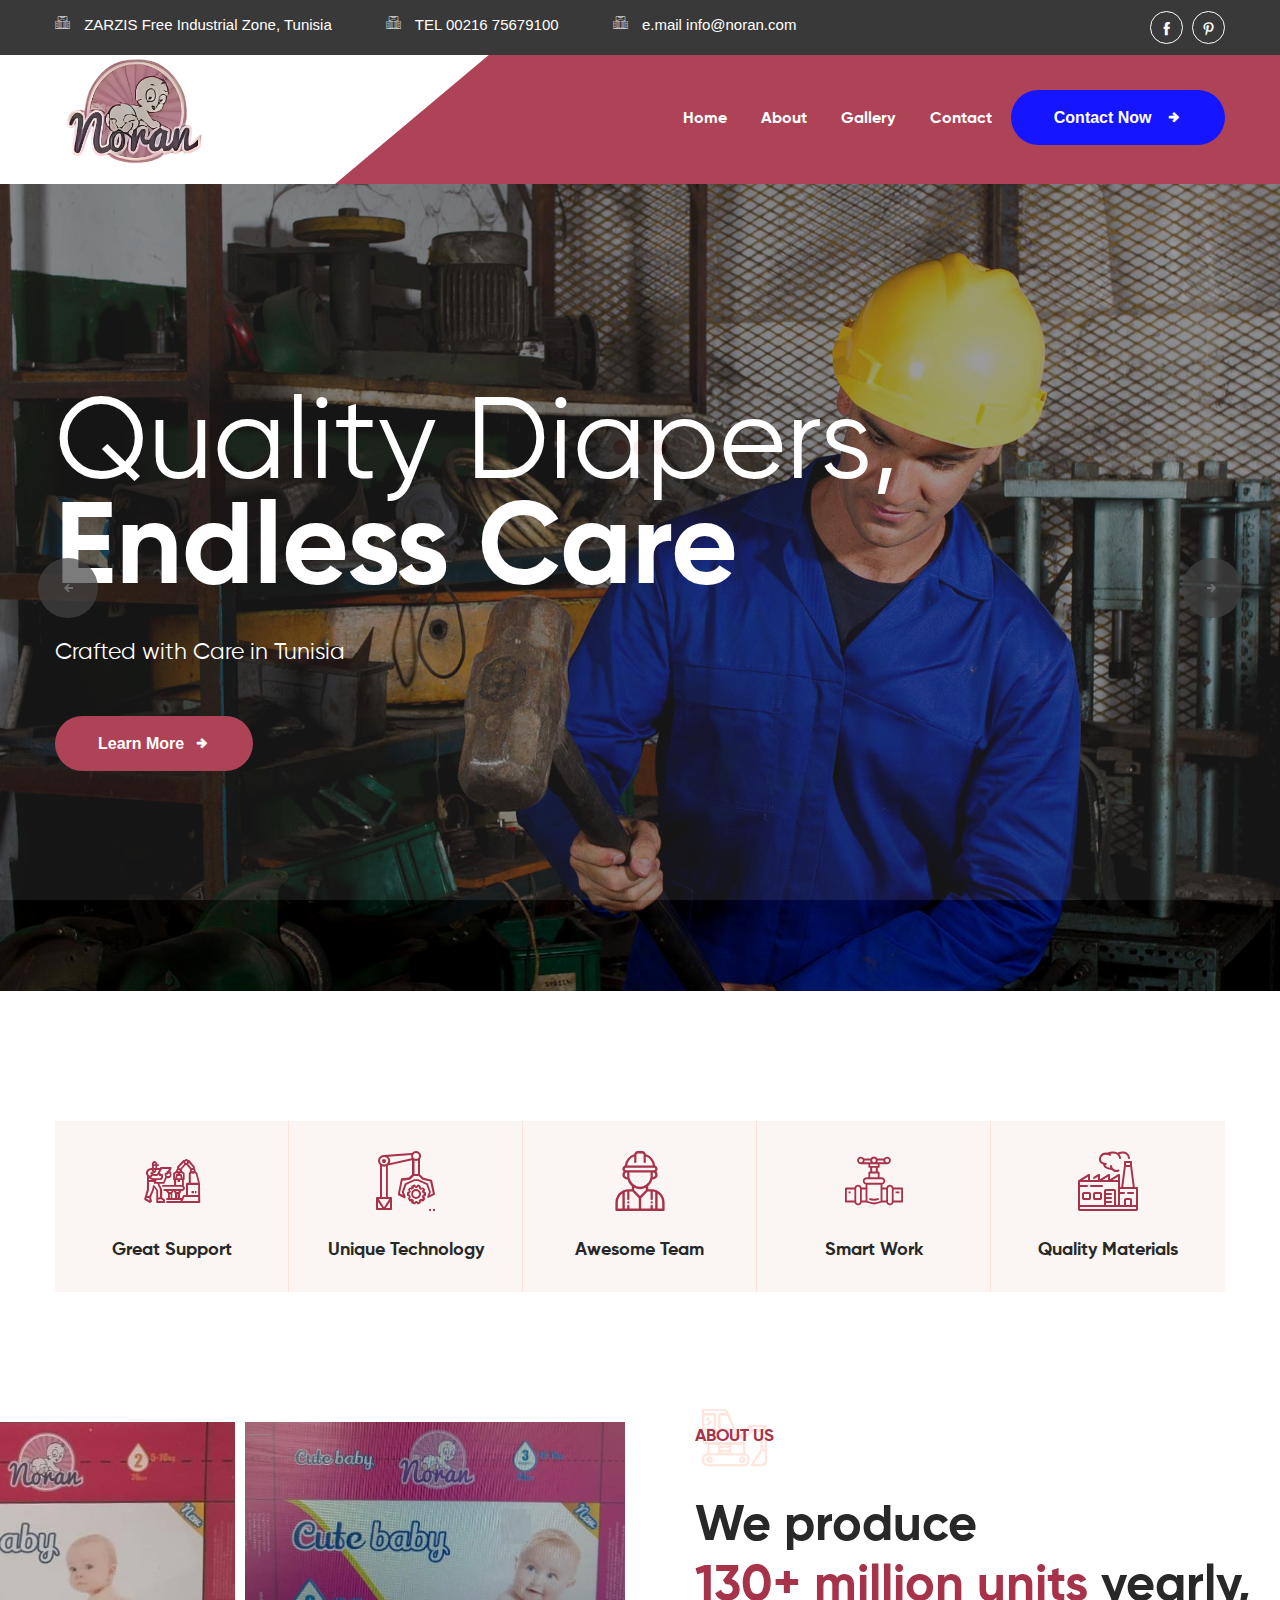
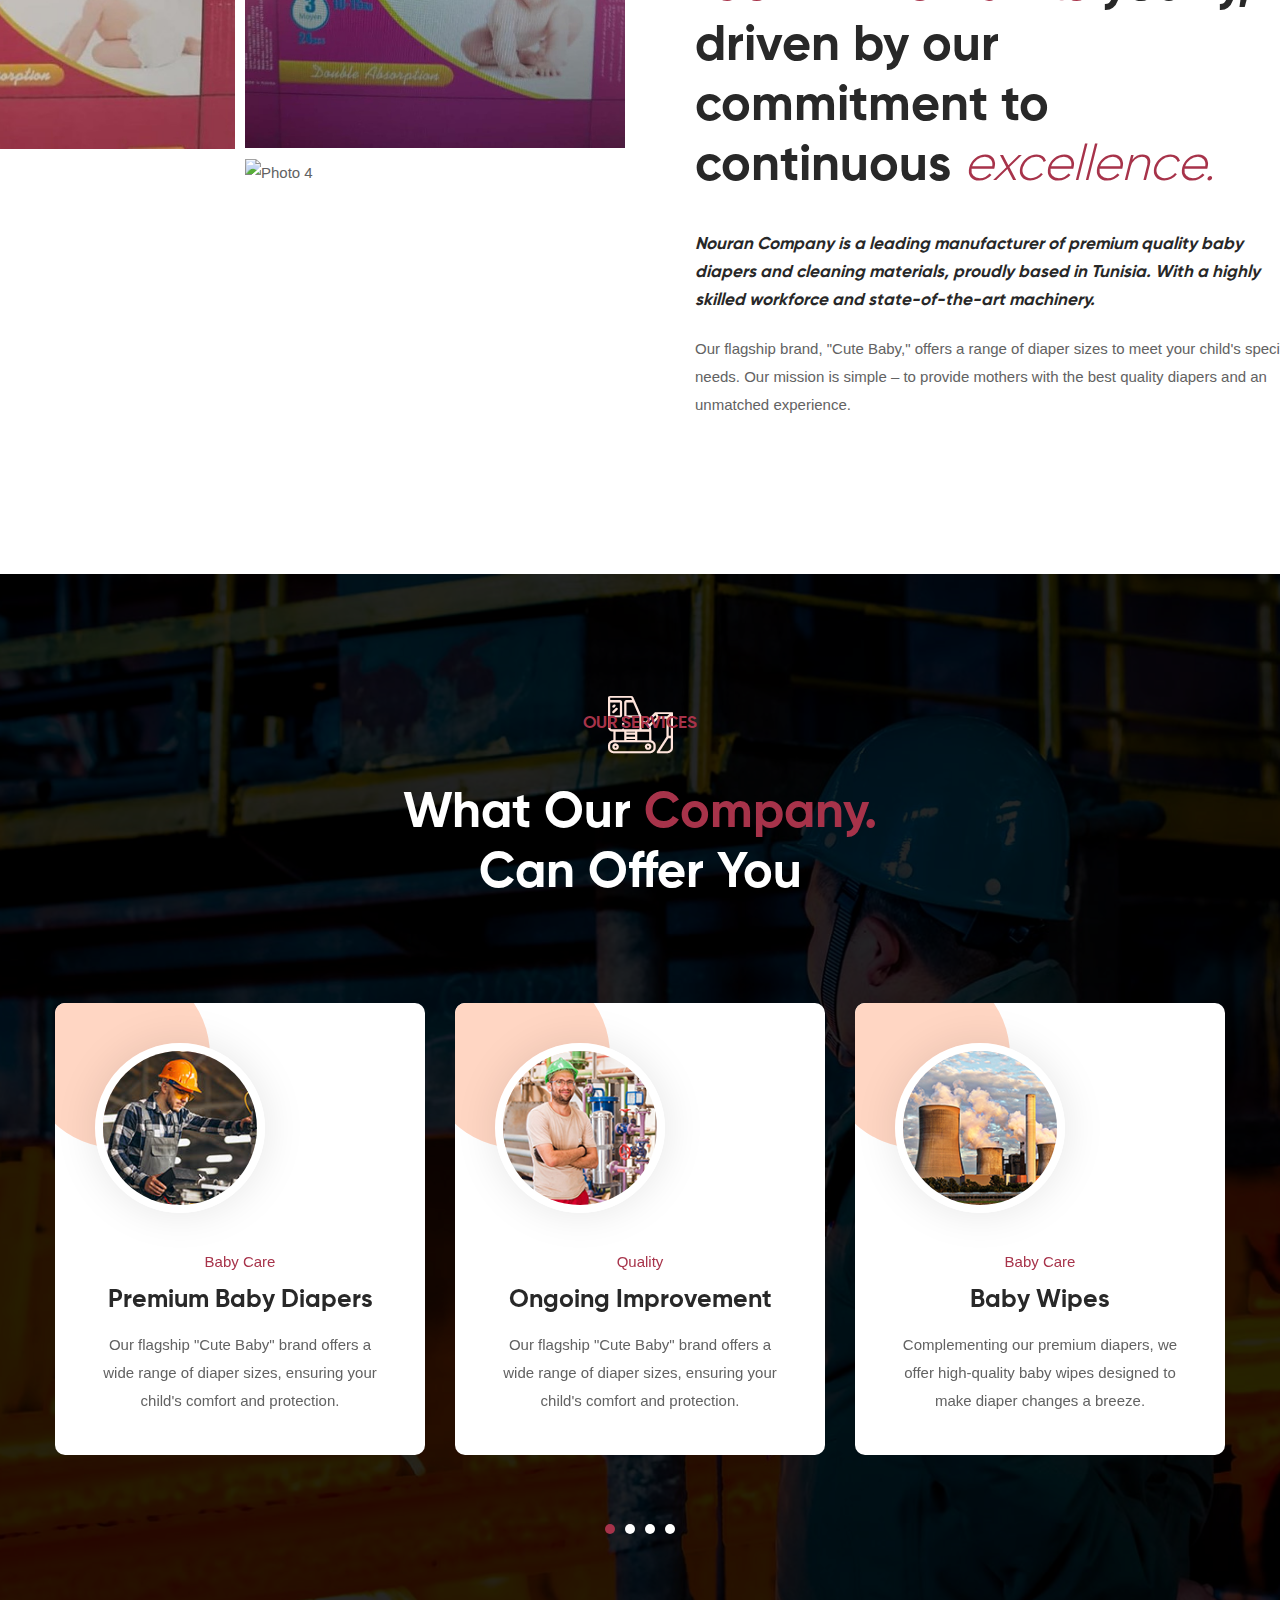
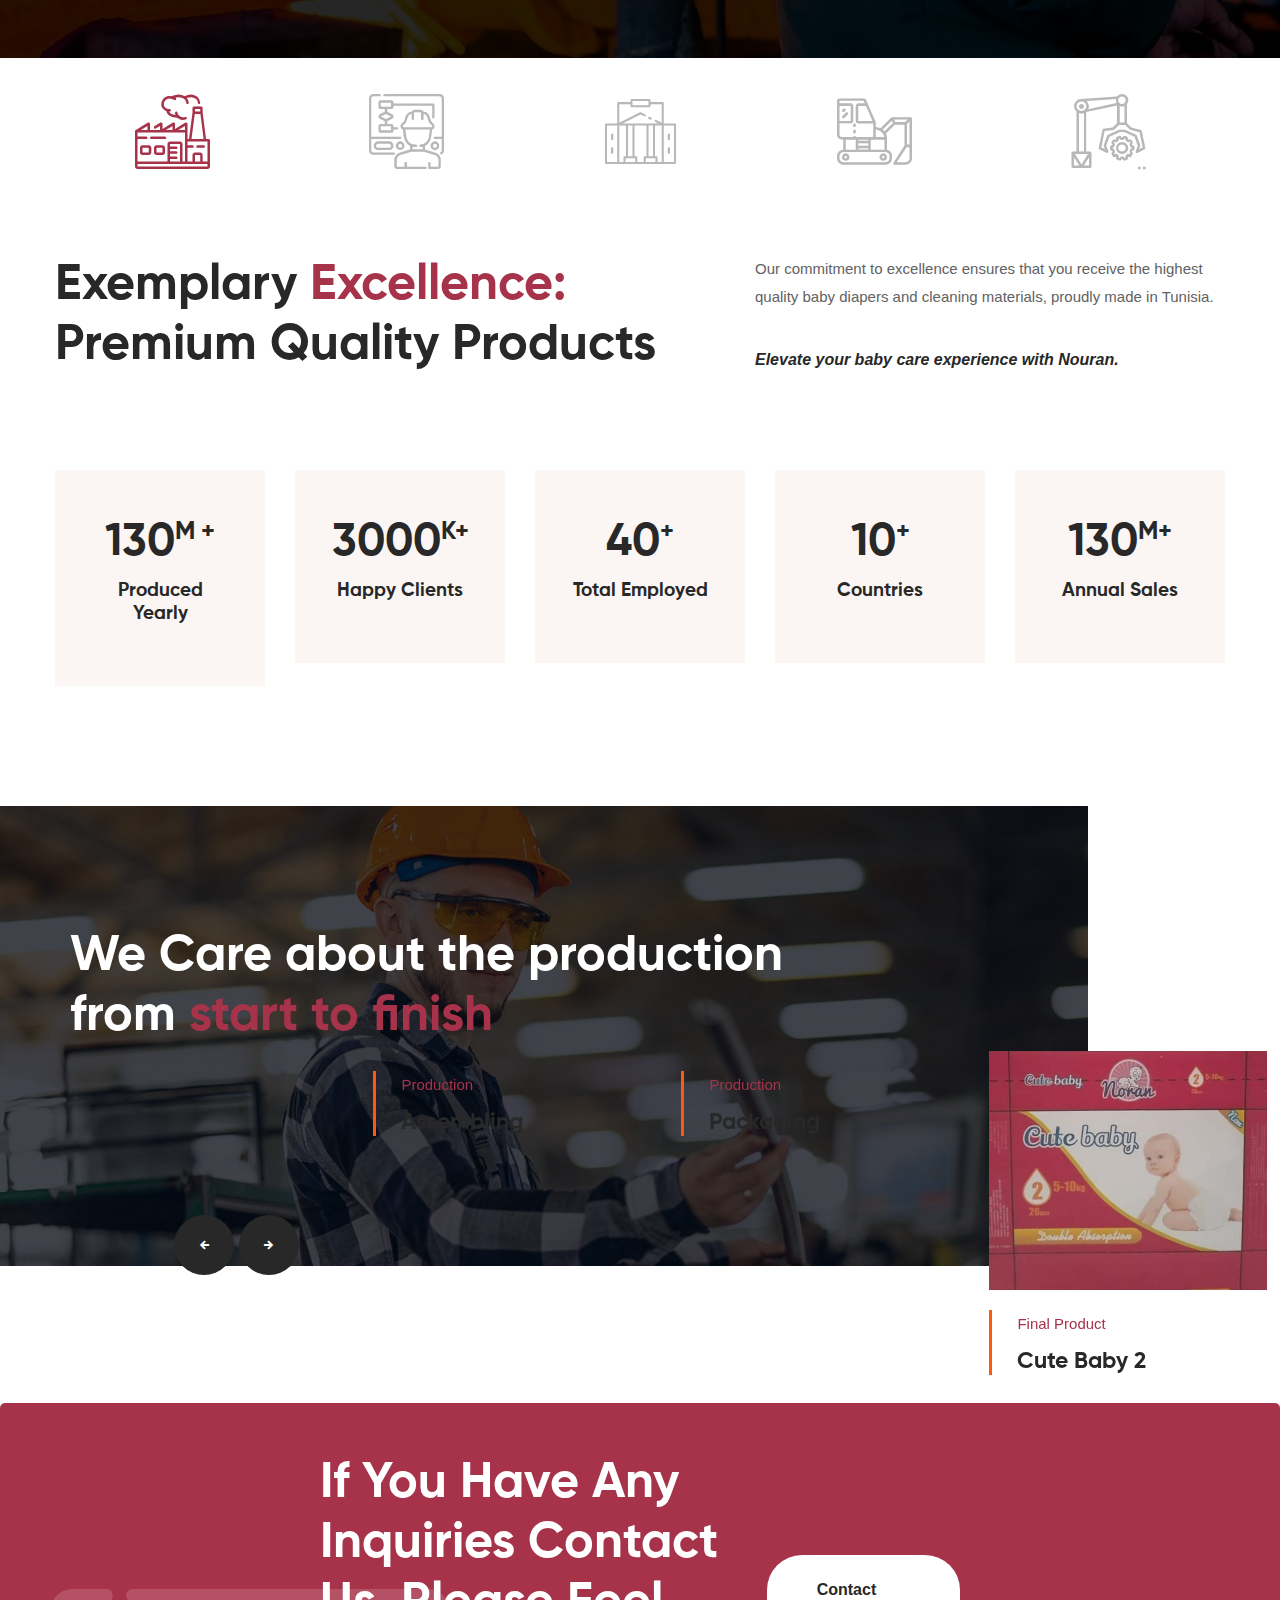
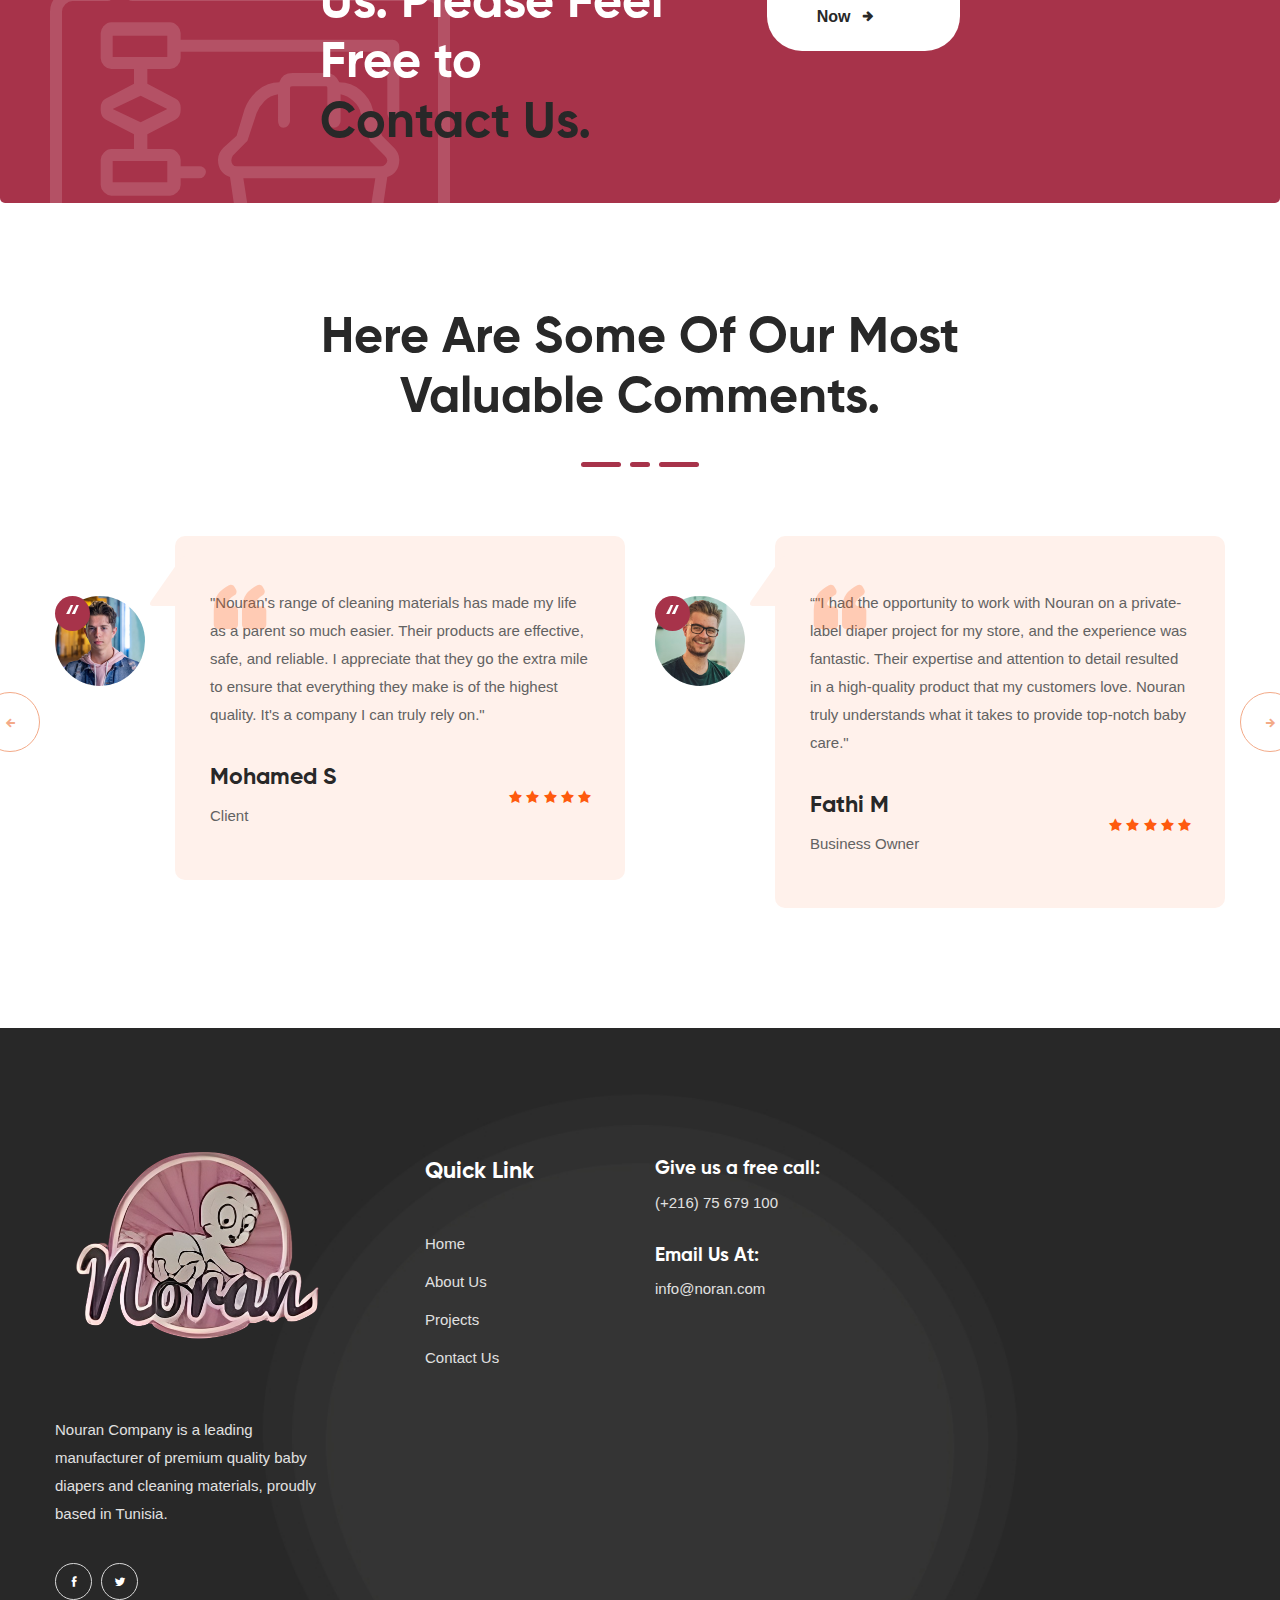
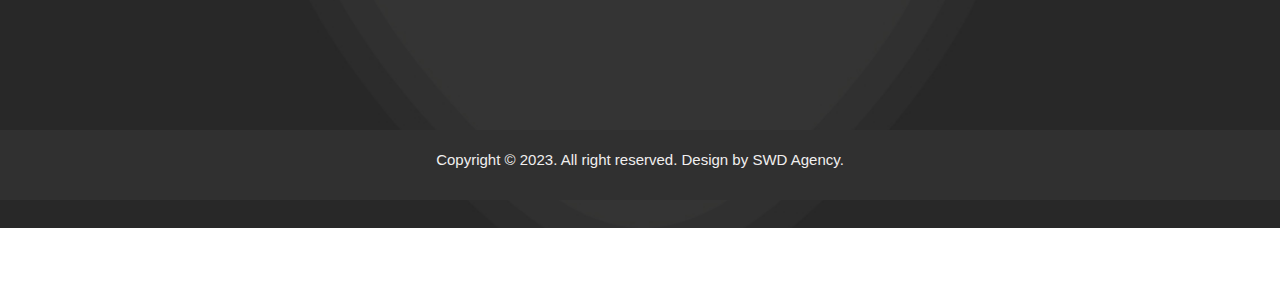
==== index.html @ dc7df7c6 "first commit" ====
<!DOCTYPE html>
<html lang="en">
    <head>
        <!--====== Required meta tags ======-->
        <meta charset="utf-8">
        <meta http-equiv="x-ua-compatible" content="ie=edge">
        <meta name="description" content="">
        <meta name="viewport" content="width=device-width, initial-scale=1, shrink-to-fit=no">
        <!--====== Title ======-->
        <title>Noran</title>
        <!--====== Favicon Icon ======-->
        <link rel="shortcut icon" href="assets/images/favicon.ico" type="image/png">
        <!--====== Bootstrap css ======-->
        <link rel="stylesheet" href="assets/css/bootstrap.min.css">
        <!--====== Flaticon css ======-->
        <link rel="stylesheet" href="assets/fonts/flaticon/flaticon.css">
        <!--====== Iconfont css ======-->
        <link rel="stylesheet" href="assets/fonts/icofont/icofont.css">
        <!--====== Gilory css ======-->
        <link rel="stylesheet" href="assets/fonts/gilory/gilory.css">
        <!--====== Magnific Popup css ======-->
        <link rel="stylesheet" href="assets/css/magnific-popup.css">
        <!--====== Slick css ======-->
        <link rel="stylesheet" href="assets/css/slick.css">
        <!--====== nice-select css ======-->
        <link rel="stylesheet" href="assets/css/nice-select.css">
        <!--====== Default css ======-->
        <link rel="stylesheet" href="assets/css/default.css">
        <!--====== Style css ======-->
        <link rel="stylesheet" href="assets/css/style.css">
    </head>
    <body>
        <!--====== Start Preloader ======-->
        <div class="preloader">
            <div class="lds-ellipsis">
                <span></span>
                <span></span>
                <span></span>
            </div>
        </div><!--====== End Preloader ======-->
        <!--====== Start Header ======-->
        <header class="header-area header-area-v1">
            <div class="header-top">
                <div class="container">
                    <div class="row">
                        <div class="col-lg-9 col-md-9 col-sm-6">
                            <div class="top-left">
                                <ul>
                                    <li><span><i class="flaticon-building"></i> ZARZIS Free Industrial Zone, Tunisia</span></li>
                                    <li><span><i class="flaticon-building"></i> TEL 00216 75679100</span></li>
                                    <li><span><i class="flaticon-building"></i> e.mail info@noran.com </span></li>
                                </ul>
                            </div>
                        </div>
                        <div class="col-lg-3 col-md-3 col-sm-6">
                            <div class="top-right">
                                <ul class="social-link">
                                    <li><a href="#"><i class="icofont-facebook"></i></a></li>
                                    <li><a href="#"><i class="icofont-pinterest"></i></a></li>
                                </ul>
                            </div>
                        </div>
                    </div>
                </div>
            </div>
            <div class="header-navigation">
                <div class="nav-container">
                    <div class="container">
                        <div class="row align-items-center">
                            <div class="col-lg-3 logo-col col-6">
                                <div class="site-branding">
                                    <div class="brand-logo">
                                        <a href="index.html"><img style="width: 150px;" src="assets/images/logo-1.png" alt=""></a>
                                    </div>
                                </div>
                            </div>
                            <div class="col-lg-9 col-6">
                                <div class="nav-menu">
                                    <!-- Navbar Close Icon -->
                                    <div class="navbar-close">
                                        <div class="cross-wrap"><span class="top"></span><span class="bottom"></span></div>
                                    </div>
                                    <nav class="main-menu">
                                        <ul>
                                            <li class="menu-item "><a href="index.html">Home</a>
                                            </li>
                                            <li class="menu-item"><a href="about.html">About</a></li>
                                            <li class="menu-item "><a href="project.html">Gallery</a>
                                            </li>
                                            <li class="menu-item"><a href="contact.html">Contact</a></li>
                                            <a href="#" class="main-btn" style="background-color: blue;">Contact Now </a>
                                        </ul>
                                    </nav>
                                </div>
                                <!-- Navbar Toggler -->
                                <div class="navbar-toggler float-right">
                                    <span></span><span></span><span></span>
                                </div>
                            </div>
                        </div>
                    </div>
                </div>
            </div>
        </header><!--====== End Header ======-->
        <!--====== Start Banner section ======-->
        <section class="banner-area-v1">
            <div class="hero-slider-one">
                <div class="single-hero bg_cover" style="background-image: url(assets/images/bg/home-one-slider-1.jpg);">
                    <div class="container">
                        <div class="row">
                            <div class="col-lg-12">
                                <div class="hero-content">
                                    <h1><span>Quality Diapers,</span>
                                        Endless Care
                                        </h1>
                                    <h4>Crafted with Care in Tunisia</h4>
                                    <a href="#" class="main-btn">Learn More</a>
                                </div>
                            </div>
                        </div>
                    </div>
                </div>
                <div class="single-hero bg_cover" style="background-image: url(assets/images/bg/home-one-slider-2.jpg);">
                    <div class="container">
                        <div class="row">
                            <div class="col-lg-12">
                                <div class="hero-content">
                                    <h1><span>Explore Nouran's </span>
                                        Baby Diapers
                                        </h1>
                                    <h4>Welcome to Cute Baby - Your Baby's Best Friend</h4>
                                    <a href="#" class="main-btn">Learn More</a>
                                </div>
                            </div>
                        </div>
                    </div>
                </div>
                <div class="single-hero bg_cover" style="background-image: url(assets/images/bg/home-one-slider-3.jpg);">
                    <div class="container">
                        <div class="row">
                            <div class="col-lg-12">
                                <div class="hero-content">
                                    <h1><span>Cute Baby: </span>
                                        Your Baby's Best Friend
                                        </h1>
                                    <h4>Join Us on Our Journey to Redefine Baby Care</h4>
                                    <a href="#" class="main-btn">Learn More</a>
                                </div>
                            </div>
                        </div>
                    </div>
                </div>
            </div>
            <div class="hero-arrows"></div>
        </section><!--====== End Banner section ======-->
        <!--====== Start Features section ======-->
        <section class="features-area-v1 pt-130 pb-130">
            <div class="container">
                <div class="row no-gutters">
                    <div class="features-column col-lg-4 col-md-6 col-sm-12">
                        <div class="features-item text-center">  
                            <div class="features-icon">
                                <i class="flaticon-manufacture-1"></i>
                            </div>
                            <div class="features-content">
                                <h5>Great Support</h5>
                            </div>
                        </div>
                    </div>
                    <div class="features-column col-lg-4 col-md-6 col-sm-12">
                        <div class="features-item text-center">
                            <div class="features-icon">
                                <i class="flaticon-manufacture"></i>
                            </div>
                            <div class="features-content">
                                <h5>Unique Technology</h5>
                            </div>
                        </div>
                    </div>
                    <div class="features-column col-lg-4 col-md-6 col-sm-12">
                        <div class="features-item text-center">
                            <div class="features-icon">
                                <i class="flaticon-worker-1"></i>
                            </div>
                            <div class="features-content">
                                <h5>Awesome Team</h5>
                            </div>
                        </div>
                    </div>
                    <div class="features-column col-lg-4 col-md-6 col-sm-12">
                        <div class="features-item text-center">
                            <div class="features-icon">
                                <i class="flaticon-natural-gas"></i>
                            </div>
                            <div class="features-content">
                                <h5>Smart Work</h5>
                            </div>
                        </div>
                    </div>
                    <div class="features-column col-lg-4 col-md-6 col-sm-12">
                        <div class="features-item text-center">
                            <div class="features-icon text-center">
                                <i class="flaticon-factory"></i>
                            </div>
                            <div class="features-content">
                                <h5>Quality Materials</h5>
                            </div>
                        </div>
                    </div>
                </div>
            </div>
        </section><!--====== End FEatures section ======-->
        <!--====== Start About section ======-->
        <section class="about-area-v1 pb-120">
            <div class="container">
                <div class="row">
                    <div class="col-lg-6">
                        <div class="about-img-box">
                            <div class="photo-grid">
                                <div class="photo">
                                    <img src="./assets/images/cute.jpeg" alt="Photo 1">
                                </div>
                                <div class="photo">
                                    <img src="./assets/images/cute2.jpeg" alt="Photo 2">
                                </div>
                                <div class="photo">
                                    <img src="./assets/images/gif.gif" alt="Photo 3">
                                </div>
                                <div class="photo">
                                    <img src="./assets/images/gifv.gif" alt="Photo 4">
                                </div>
                            </div>
                        </div>
                    </div>
                    <div class="col-lg-6">
                        <div class="about-content-box">
                            <div class="section-title mb-35">
                                <div class="sub-title">
                                    <span class="title">About Us</span>
                                    <div class="icon">
                                        <i class="flaticon-digger"></i>
                                    </div>
                                </div>
                                <h2>We produce <span>130+ million units </span> yearly, driven by our commitment to continuous
                                  <span class="thin">excellence.</span></h2>
                            </div>
                            <h5>Nouran Company is a leading manufacturer of premium quality baby diapers and cleaning materials, proudly based in Tunisia. With a highly skilled workforce and state-of-the-art machinery.</h5>
                            <p>Our flagship brand, "Cute Baby," offers a range of diaper sizes to meet your child's specific needs. Our mission is simple – to provide mothers with the best quality diapers and an unmatched experience.</p>
                        </div>
                    </div>
                </div>
            </div>
        </section><!--====== End About section ======-->
        <!--====== End Service section ======-->
        <section class="service-area-v1 bg_cover pt-135 pb-120" style="background-image: url(assets/images/bg/service-bg-1.jpg);">
            <div class="container">
                <div class="row justify-content-center">
                    <div class="col-lg-8">
                        <div class="section-title section-white-title text-center mb-100">
                            <div class="sub-title">
                                <span class="title">OUR SERVICES</span>
                                <div class="icon">
                                    <i class="flaticon-digger"></i>
                                </div>
                            </div>
                            <h2>What Our <span>Company.</span> Can Offer You</h2>
                        </div>
                    </div>
                </div>
                <div class="row service-slider-one">
                    <div class="col-lg-4">
                        <div class="service-item text-center mb-55">
                            <div class="service-img">
                                <img src="assets/images/service/service-1.jpg" alt="">
                            </div>
                            <div class="service-content">
                                <span class="position">Baby Care</span>
                                <h3 class="title">Premium Baby Diapers</h3>
                                <p>Our flagship "Cute Baby" brand offers a wide range of diaper sizes, ensuring your child's comfort and protection.</p>
                             
                            </div>
                        </div>
                    </div>
                    <div class="col-lg-4">
                        <div class="service-item text-center mb-55">
                            <div class="service-img">
                                <img src="assets/images/service/service-2.jpg" alt="">
                            </div>
                            <div class="service-content">
                                <span class="position">Quality
                                </span>
                                <h3 class="title">Ongoing Improvement</h3>
                                <p>Our flagship "Cute Baby" brand offers a wide range of diaper sizes, ensuring your child's comfort and protection.</p>
                             
                            </div>
                        </div>
                    </div>
                    <div class="col-lg-4">
                        <div class="service-item text-center mb-55">
                            <div class="service-img">
                                <img src="assets/images/service/service-3.jpg" alt="">
                            </div>
                            <div class="service-content">
                                <span class="position">Baby Care</span>
                                <h3 class="title">Baby Wipes</h3>
                                <p>Complementing our premium diapers, we offer high-quality baby wipes designed to make diaper changes a breeze. </p>
                            </div>
                        </div>
                    </div>
                    <div class="col-lg-4">
                        <div class="service-item text-center mb-55">
                            <div class="service-img">
                                <img src="assets/images/service/service-2.jpg" alt="">
                            </div>
                            <div class="service-content">
                                <span class="position">Product Quality</span>
                                <h3 class="title">Exceptional Quality</h3>
                                <p>We take pride in our commitment to excellence, delivering premium diapers crafted with care.</p>
                             
                            </div>
                        </div>
                    </div>
                </div>
            </div>
        </section><!--====== End Service section ======-->
        <!--====== Start CTA section ======-->
        <br>
       <!--====== End CTA section ======-->
        <!--====== Start Features section ======-->
        <div class="features-area-v2 pb-65">
            <div class="container">
                <div class="row">
                    <div class="col-lg-12">
                        <div class="features-nav mb-70">
                            <ul class="nav nav-tabs">
                                <li class="nav-item">
                                  <a class="nav-link active" data-toggle="tab" href="#cat1"><i class="flaticon-factory"></i></a>
                                </li>
                                <li class="nav-item">
                                  <a class="nav-link" data-toggle="tab" href="#cat2"><i class="flaticon-worker"></i></a>
                                </li>
                                <li class="nav-item">
                                  <a class="nav-link" data-toggle="tab" href="#cat3"><i class="flaticon-building"></i></a>
                                </li>
                                <li class="nav-item">
                                    <a class="nav-link" data-toggle="tab" href="#cat3"><i class="flaticon-digger"></i></a>
                                </li>
                                <li class="nav-item">
                                    <a class="nav-link" data-toggle="tab" href="#cat3"><i class="flaticon-manufacture"></i></a>
                                </li>
                            </ul>
                        </div>
                        <div class="tab-content">
                            <div id="cat1" class="tab-pane active">
                                <div class="row">
                                    <div class="col-lg-7">
                                        <div class="tab-left-content section-title">
                                            <h2>Exemplary   <span>Excellence:</span>
                                                Premium Quality Products  </h2>
                                        </div>
                                    </div>
                                    <div class="col-lg-5">
                                        <div class="tab-right-content">
                                            <p>Our commitment to excellence ensures that you receive the highest quality baby diapers and cleaning materials, proudly made in Tunisia.</p>
                                            <h6> Elevate your baby care experience with Nouran.</h6>
                                        </div>
                                    </div>
                                </div>
                            </div>
                            <div id="cat2" class="tab-pane fade">
                                <div class="row">
                                    <div class="col-lg-7">
                                        <div class="tab-left-content section-title">
                                            <h2>Expert Workers Are Giving
                                                Best Services <span>To Build Your</span>
                                                Dream Factory.</h2>
                                        </div>
                                    </div>
                                    <div class="col-lg-5">
                                        <div class="tab-right-content">
                                            <p>Lorem ipsum, or lipsum as it is sometimes known dummy text used
                                                in laying in the 15th century who is thought to have usually begnsen
                                                consectetur sometimes known.</p>
                                            <h6>Text used in laying in the 15th century who is thought to have
                                                    scrambled parts of  for use in book it usually.</h6>
                                        </div>
                                    </div>
                                </div>
                            </div>
                            <div id="cat3" class="tab-pane fade">
                                <div class="row">
                                    <div class="col-lg-7">
                                        <div class="tab-left-content section-title">
                                            <h2>Expert Workers Are Giving
                                                Best Services <span>To Build Your</span>
                                                Dream Factory.</h2>
                                        </div>
                                    </div>
                                    <div class="col-lg-5">
                                        <div class="tab-right-content">
                                            <p>Lorem ipsum, or lipsum as it is sometimes known dummy text used
                                                in laying in the 15th century who is thought to have usually begnsen
                                                consectetur sometimes known.</p>
                                            <h6>Text used in laying in the 15th century who is thought to have
                                                    scrambled parts of  for use in book it usually.</h6>
                                        </div>
                                    </div>
                                </div>
                            </div>
                            <div id="cat4" class="tab-pane fade">
                                <div class="row">
                                    <div class="col-lg-7">
                                        <div class="tab-left-content section-title">
                                            <h2>Expert Workers Are Giving
                                                Best Services <span>To Build Your</span>
                                                Dream Factory.</h2>
                                        </div>
                                    </div>
                                    <div class="col-lg-5">
                                        <div class="tab-right-content">
                                            <p>Lorem ipsum, or lipsum as it is sometimes known dummy text used
                                                in laying in the 15th century who is thought to have usually begnsen
                                                consectetur sometimes known.</p>
                                            <h6>Text used in laying in the 15th century who is thought to have
                                                    scrambled parts of  for use in book it usually.</h6>
                                        </div>
                                    </div>
                                </div>
                            </div>
                            <div id="cat5" class="tab-pane fade">
                                <div class="row">
                                    <div class="col-lg-7">
                                        <div class="tab-left-content section-title">
                                            <h2>Expert Workers Are Giving
                                                Best Services <span>To Build Your</span>
                                                Dream Factory.</h2>
                                        </div>
                                    </div>
                                    <div class="col-lg-5">
                                        <div class="tab-right-content">
                                            <p>Lorem ipsum, or lipsum as it is sometimes known dummy text used
                                                in laying in the 15th century who is thought to have usually begnsen
                                                consectetur sometimes known.</p>
                                            <h6>Text used in laying in the 15th century who is thought to have
                                                    scrambled parts of  for use in book it usually.</h6>
                                        </div>
                                    </div>
                                </div>
                            </div>
                        </div>
                    </div>
                </div>
            </div>
        </div><!--====== End Features section ======-->
        <!--====== Start Counter section ======-->
        <section class="counter-area-v1 pb-120">
            <div class="container">
                <div class="row">
                    <div class="counter-column col-lg-4 col-md-6 col-sm-12">
                        <div class="counter-box text-center">
                            <h2><span class="counter">130</span><span class="plus">M +</span></h2>
                            <h5>Produced Yearly</h5>
                        </div>
                    </div>
                    <div class="counter-column col-lg-4 col-md-6 col-sm-12">
                        <div class="counter-box text-center">
                            <h2><span class="counter">3000</span><span class="plus">K+</span></h2>
                            <h5>Happy Clients</h5>
                        </div>
                    </div>
                    <div class="counter-column col-lg-4 col-md-6 col-sm-12">
                        <div class="counter-box text-center">
                            <h2><span class="counter">40</span><span class="plus">+</span></h2>
                            <h5>Total Employed</h5>
                        </div>
                    </div>
                    <div class="counter-column col-lg-4 col-md-6 col-sm-12">
                        <div class="counter-box text-center">
                            <h2><span class="counter">10</span><span class="plus">+</span></h2>
                            <h5>Countries</h5>
                        </div>
                    </div>
                    <div class="counter-column col-lg-4 col-md-6 col-sm-12">
                        <div class="counter-box text-center">
                            <h2><span class="counter">130</span><span class="plus">M+</span></h2>
                            <h5>Annual Sales</h5>
                        </div>
                    </div>
                </div>
            </div>
        </section><!--====== End Counter section ======-->
        <!--====== Start Project-area section ======-->
        <section class="project-area-v1">
            <div class="project-main-section">
                <div class="project-bg bg_cover" style="background-image: url(assets/images/bg/project-bg-1.jpg);"></div>
                <div class="container">
                    <div class="col-lg-8">
                        <div class="section-title section-white-title mb-100">
                            <h2>We Care about the production from 
                             <span>start to finish</span></h2>
                        </div>
                        
                    </div>
                </div>
            </div>
            <div class="project-slide-wrapper">
                <div class="container">
                    <div class="row project-slide-one">
                        <div class="col-lg-4">
                            <div class="project-item">
                                <div class="project-img">
                                    <img src="assets/images/gif.gif" alt="">
                                    <div class="project-overlay">
                                        <div class="project-content">
                                            <div class="icon">
                                                <a href="assets/images/gif.gif" class="popup-icon img-popup"><i class="icofont-plus"></i></a>
                                            </div>
                                        </div>
                                    </div>
                                </div>
                                <div class="project-info">
                                    <span class="span">Production</span>
                                    <h4>Assembling</a></h4>
                                </div>
                            </div>
                        </div>
                        <div class="col-lg-4">
                            <div class="project-item">
                                <div class="project-img">
                                    <img src="assets/images/gifv.gif" alt="">
                                    <div class="project-overlay">
                                        <div class="project-content">
                                            <div class="icon">
                                                <a href="assets/images/gifv.gif" class="popup-icon img-popup"><i class="icofont-plus"></i></a>
                                            </div>
                                        </div>
                                    </div>
                                </div>
                                <div class="project-info">
                                    <span class="span">Production</span>
                                    <h4><a href="project-details.html">Packaging</a></h4>
                                </div>
                            </div>
                        </div>
                        <div class="col-lg-4">
                            <div class="project-item">
                                <div class="project-img">
                                    <img src="assets/images/cute.jpeg" alt="">
                                    <div class="project-overlay">
                                        <div class="project-content">
                                            <div class="icon">
                                                <a href="assets/images/cute.jpeg" class="popup-icon img-popup"><i class="icofont-plus"></i></a>
                                            </div>
                                        </div>
                                    </div>
                                </div>
                                <div class="project-info">
                                    <span class="span">Final Product</span>
                                    <h4><a href="project-details.html">Cute Baby 2</a></h4>
                                </div>
                            </div>
                        </div>
                        <div class="col-lg-4">
                            <div class="project-item">
                                <div class="project-img">
                                    <img src="assets/images/cute2.jpeg" alt="">
                                    <div class="project-overlay">
                                        <div class="project-content">
                                            <div class="icon">
                                                <a href="assets/images/cute2.jpeg" class="popup-icon img-popup"><i class="icofont-plus"></i></a>
                                            </div>
                                        </div>
                                    </div>
                                </div>
                                <div class="project-info">
                                    <span class="span">Final Product</span>
                                    <h4><a href="project-details.html">Cute Baby 3</a></h4>
                                </div>
                            </div>
                        </div>
                    </div>
                </div>
            </div>
        </section><!--====== End Project-area section ======-->
       <br>
       <section class="cta-area-v1 " >
        <div >
            <div class="cta-wrapper main-bg"  style="padding: 50px 25%;">
                <div class="row align-items-center">
                    <div class="col-lg-8">
                        <div class="section-title section-white-title">
                            <h2>If You Have Any Inquiries  Contact Us.
                                Please Feel Free to <span>Contact Us.</span></h2>
                        </div>
                    </div>
                    <div class="col-lg-4">
                        <div class="button-box">
                            <a href="contact.html" class="main-btn">Contact Now</a>
                        </div>
                    </div>
                </div>
            </div>
        </div>
    </section>
        <!--====== Start Testimonial section ======-->
        <section class="testimonial-area-v2 pt-105 pb-120">
            <div class="container">
                <div class="row justify-content-center">
                    <div class="col-lg-8">
                        <div class="section-title text-center mb-60">
                            <h2>Here Are Some Of Our Most
                                Valuable Comments.</h2>
                            <div class="title-span-line text-center">
                                <span class="line line-1"></span>
                                <span class="line line-2"></span>
                                <span class="line line-3"></span>
                            </div>
                        </div>
                    </div>
                </div>
                <div class="row testimonial-slider-two">
                    <div class="col-lg-6">
                        <div class="testimonial-item">
                            <div class="td-thumb bg_cover" style="background-image: url(assets/images/team/7.jpg);">
                                <i class="icon">“</i>
                            </div>
                            <div class="td-content">
                                <p>"Nouran's range of cleaning materials has made my life as a parent so much easier. Their products are effective, safe, and reliable. I appreciate that they go the extra mile to ensure that everything they make is of the highest quality. It's a company I can truly rely on."</p>
                                <div class="td-author-info d-flex justify-content-between align-items-center">
                                    <div class="td-author">
                                        <h4 class="title">Mohamed S</h4>
                                        <p class="position">Client</p>
                                    </div>
                                    <div class="td-rating">
                                        <ul class="rating">
                                            <li><i class="icofont-star"></i></li>
                                            <li><i class="icofont-star"></i></li>
                                            <li><i class="icofont-star"></i></li>
                                            <li><i class="icofont-star"></i></li>
                                            <li><i class="icofont-star"></i></li>
                                        </ul>
                                    </div>
                                </div>
                            </div>
                        </div>
                    </div>
                    <div class="col-lg-6">
                        <div class="testimonial-item">
                            <div class="td-thumb bg_cover" style="background-image: url(assets/images/team/8.jpg);">
                                <i class="icon">“</i>
                            </div>
                            <div class="td-content">
                                <p>“"I had the opportunity to work with Nouran on a private-label diaper project for my store, and the experience was fantastic. Their expertise and attention to detail resulted in a high-quality product that my customers love. Nouran truly understands what it takes to provide top-notch baby care."</p>
                                <div class="td-author-info d-flex justify-content-between align-items-center">
                                    <div class="td-author">
                                        <h4 class="title">Fathi M</h4>
                                        <p class="position">Business Owner</p>
                                    </div>
                                    <div class="td-rating">
                                        <ul class="rating">
                                            <li><i class="icofont-star"></i></li>
                                            <li><i class="icofont-star"></i></li>
                                            <li><i class="icofont-star"></i></li>
                                            <li><i class="icofont-star"></i></li>
                                            <li><i class="icofont-star"></i></li>
                                        </ul>
                                    </div>
                                </div>
                            </div>
                        </div>
                    </div>
                    <div class="col-lg-6">
                        <div class="testimonial-item">
                            <div class="td-thumb bg_cover" style="background-image: url(assets/images/t-thumb-1.jpg);">
                                <i class="icon">“</i>
                            </div>
                            <div class="td-content">
                                <p>"I've been a loyal customer of Nouran for over two years now, and their commitment to quality has always impressed me. The 'Cute Baby' diapers are not only adorable but incredibly soft and durable. I wouldn't trust any other brand for my little one's comfort and protection."</p>
                                <div class="td-author-info d-flex justify-content-between align-items-center">
                                    <div class="td-author">
                                        <h4 class="title"> Anis D.</h4>
                                        <p class="position">Client</p>
                                    </div>
                                    <div class="td-rating">
                                        <ul class="rating">
                                            <li><i class="icofont-star"></i></li>
                                            <li><i class="icofont-star"></i></li>
                                            <li><i class="icofont-star"></i></li>
                                            <li><i class="icofont-star"></i></li>
                                            <li><i class="icofont-star"></i></li>
                                        </ul>
                                    </div>
                                </div>
                            </div>
                        </div>
                    </div>
                </div>
            </div>
        </section>
      
        <!--====== Start Footer ======-->
        <footer class="footer-area footer-area-v1 bg_cover" style="background-image: url(assets/images/bg/footer-bg-1.jpg);">
            <div class="footer-widget pt-120 pb-90">
                <div class="container">
                    <div class="row">
                        <div class="col-lg-3 col-md-6 col-sm-12">
                            <div class="widget about-widget mb-40">
                                <img src="assets/images/logo-1.png" alt="">
                                <p>Nouran Company is a leading manufacturer of premium quality baby diapers and cleaning materials, proudly based in Tunisia.</p>
                                <ul class="social-link">
                                    <li><a href="#"><i class="icofont-facebook"></i></a></li>
                                    <li><a href="#"><i class="icofont-twitter"></i></a></li>
                                </ul>
                            </div>
                        </div>
                        <div class="col-lg-3 col-md-6 col-sm-12">
                            <div class="widget widget-categories mb-40">
                                <h4 class="widget-title">Quick Link</h4>
                                <ul class="widget-link">
                                    <li><a href="index.html">Home</a></li>
                                    <li><a href="about.html">About Us</a></li>
                                    <li><a href="project.html">Projects</a></li>
                                    <li><a href="contact.html">Contact Us</a></li>
                                </ul>
                            </div>
                        </div>
                        <div class="col-lg-3 col-md-6 col-sm-12">
                            <div class="widget newsletter-widget mb-40">

                                <div class="newsletter-info">
                                    <h5>Give us a free call:</h5>
                                    <p><a href="tel:+21675679100">(+216) 75 679 100</a></p>
                                </div>
                                <br>
                                <div class="newsletter-info">
                                    <h5>Email Us At:</h5>
                                    <p><a href="mailto:info@noran.com">info@noran.com</a></p>
                                </div>
                            </div>
                        </div>
                       
                    </div>
                </div>
            </div>
            <div class="copyright-area" style="height: 70px;">
                <div class="container">
                    <div class="row justify-content-center align-items-center">
                        <div class="col-lg-10">
                            <div class="copyright-text text-center">
                                <p>Copyright © 2023. All right reserved. Design by <a href='https://swdagency.tn/'>SWD Agency</span>.</p>
                            </div>
                        </div>
                    </div>
                </div>
            </div>
        </footer><!--====== End Footer ======-->
        <!--====== back-to-top ======-->
        <a href="#" class="back-to-top" ><i class="flaticon-up-arrow-angle"></i></a>
        <!--====== Jquery js ======-->
        <script src="assets/js/vendor/modernizr-3.6.0.min.js"></script>
        <script src="assets/js/vendor/jquery-1.12.4.min.js"></script>
        <!--====== Bootstrap js ======-->
        <script src="assets/js/popper.min.js"></script>
        <script src="assets/js/bootstrap.min.js"></script>
        <!--====== Slick js ======-->
        <script src="assets/js/slick.min.js"></script>
        <!--====== Magnific Popup js ======-->
        <script src="assets/js/jquery.magnific-popup.min.js"></script>
        <!--====== Isotope js ======-->
        <script src="assets/js/isotope.pkgd.min.js"></script>
        <!--====== Imagesloaded js ======-->
        <script src="assets/js/imagesloaded.pkgd.min.js"></script>
        <!--====== nice-select js ======-->
        <script src="assets/js/jquery.nice-select.min.js"></script>
        <!--====== counterup js ======-->
        <script src="assets/js/jquery.counterup.min.js"></script>
        <!--====== waypoints js ======-->
        <script src="assets/js/waypoints.min.js"></script>
        <!--====== Main js ======-->
        <script src="assets/js/main.js"></script>
    </body>
</html>
---- assets/fonts/flaticon/flaticon.css ----
@font-face {
    font-family: "flaticon";
    src: url("flaticon.ttf") format("truetype"),
url("flaticon.woff") format("woff"),
url("flaticon.woff2") format("woff2"),
url("flaticon.eot") format("embedded-opentype"),
url("./flaticon.svg?f0c9a8f790ca36176d7a21ad1360ec6a#flaticon") format("svg");
}

i[class^="flaticon-"]:before, i[class*=" flaticon-"]:before {
    font-family: flaticon !important;
    font-style: normal;
    font-weight: normal !important;
    font-variant: normal;
    text-transform: none;
    line-height: 1;
    -webkit-font-smoothing: antialiased;
    -moz-osx-font-smoothing: grayscale;
}

.flaticon-factory:before {
    content: "\f101";
}
.flaticon-worker:before {
    content: "\f102";
}
.flaticon-conveyor:before {
    content: "\f103";
}
.flaticon-building:before {
    content: "\f104";
}
.flaticon-tools:before {
    content: "\f105";
}
.flaticon-natural-gas:before {
    content: "\f106";
}
.flaticon-crane:before {
    content: "\f107";
}
.flaticon-forklift:before {
    content: "\f108";
}
.flaticon-digger:before {
    content: "\f109";
}
.flaticon-factory-1:before {
    content: "\f10a";
}
.flaticon-worker-1:before {
    content: "\f10b";
}
.flaticon-manufacture:before {
    content: "\f10c";
}
.flaticon-manufacture-1:before {
    content: "\f10d";
}
.flaticon-play-button:before {
    content: "\f10e";
}
.flaticon-down-arrow:before {
    content: "\f10f";
}
.flaticon-up-arrow-angle:before {
    content: "\f110";
}
.flaticon-gear:before {
    content: "\f111";
}
.flaticon-settings:before {
    content: "\f112";
}
.flaticon-quotation-marks:before {
    content: "\f113";
}
.flaticon-gear-1:before {
    content: "\f114";
}
.flaticon-settings-1:before {
    content: "\f115";
}
---- assets/fonts/icofont/icofont.css ----
/*! 
* @package IcoFont 
* @version 1.0.1 
* @author IcoFont https://icofont.com 
* @copyright Copyright (c) 2015 - 2021 IcoFont 
* @license - https://icofont.com/license/
*/

@font-face
{
 
  font-family: "IcoFont";
font-weight: normal;
font-style: "Regular";
src: url("fonts/icofont.woff2") format("woff2"),
url("fonts/icofont.woff") format("woff");
}

[class^="icofont-"], [class*=" icofont-"]
{
  font-family: 'IcoFont' !important;
  speak: none;
  font-style: normal;
  font-weight: normal;
  font-variant: normal;
  text-transform: none;
  white-space: nowrap;
  word-wrap: normal;
  direction: ltr;
  line-height: 1;
/* Better Font Rendering =========== */
  -webkit-font-feature-settings: "liga";
  -webkit-font-smoothing: antialiased;
}

.icofont-headphone-alt-3:before
{
  content: "\ea35";
}

.icofont-email:before
{
  content: "\ef12";
}

.icofont-location-pin:before
{
  content: "\ef79";
}

.icofont-user-alt-7:before
{
  content: "\ed01";
}

.icofont-ui-calendar:before
{
  content: "\ec45";
}

.icofont-facebook:before
{
  content: "\ed37";
}

.icofont-twitter:before
{
  content: "\ed7a";
}

.icofont-google-plus:before
{
  content: "\ed43";
}

.icofont-search-2:before
{
  content: "\ed12";
}

.icofont-ui-call:before
{
  content: "\ec46";
}

.icofont-skype:before
{
  content: "\ed67";
}

.icofont-pinterest:before
{
  content: "\ed5d";
}

.icofont-arrow-right:before
{
  content: "\ea5d";
}

.icofont-arrow-left:before
{
  content: "\ea5c";
}

.icofont-plus:before
{
  content: "\efc2";
}

.icofont-quote-left:before
{
  content: "\efcd";
}

.icofont-speech-comments:before
{
  content: "\eff2";
}

.icofont-eye-alt:before
{
  content: "\ef21";
}

.icofont-star:before
{
  content: "\f000";
}

.icofont-minus:before
{
  content: "\ef9a";
}

.icofont-ui-delete:before
{
  content: "\ec53";
}

.icofont-xs
{
  font-size: .5em;
}

.icofont-sm
{
  font-size: .75em;
}

.icofont-md
{
  font-size: 1.25em;
}

.icofont-lg
{
  font-size: 1.5em;
}

.icofont-1x
{
  font-size: 1em;
}

.icofont-2x
{
  font-size: 2em;
}

.icofont-3x
{
  font-size: 3em;
}

.icofont-4x
{
  font-size: 4em;
}

.icofont-5x
{
  font-size: 5em;
}

.icofont-6x
{
  font-size: 6em;
}

.icofont-7x
{
  font-size: 7em;
}

.icofont-8x
{
  font-size: 8em;
}

.icofont-9x
{
  font-size: 9em;
}

.icofont-10x
{
  font-size: 10em;
}

.icofont-fw
{
  text-align: center;
  width: 1.25em;
}

.icofont-ul
{
  list-style-type: none;
  padding-left: 0;
  margin-left: 0;
}

.icofont-ul > li
{
  position: relative;
  line-height: 2em;
}

.icofont-ul > li .icofont
{
  display: inline-block;
  vertical-align: middle;
}

.icofont-border
{
  border: solid 0.08em #f1f1f1;
  border-radius: .1em;
  padding: .2em .25em .15em;
}

.icofont-pull-left
{
  float: left;
}

.icofont-pull-right
{
  float: right;
}

.icofont.icofont-pull-left
{
  margin-right: .3em;
}

.icofont.icofont-pull-right
{
  margin-left: .3em;
}

.icofont-spin
{
  -webkit-animation: icofont-spin 2s infinite linear;
  animation: icofont-spin 2s infinite linear;
  display: inline-block;
}

.icofont-pulse
{
  -webkit-animation: icofont-spin 1s infinite steps(8);
  animation: icofont-spin 1s infinite steps(8);
  display: inline-block;
}

@-webkit-keyframes icofont-spin
{
  0%
  {
    -webkit-transform: rotate(0deg);
    transform: rotate(0deg);
  }

  100%
  {
    -webkit-transform: rotate(360deg);
    transform: rotate(360deg);
  }
}

@keyframes icofont-spin
{
  0%
  {
    -webkit-transform: rotate(0deg);
    transform: rotate(0deg);
  }

  100%
  {
    -webkit-transform: rotate(360deg);
    transform: rotate(360deg);
  }
}

.icofont-rotate-90
{
  -ms-filter: "progid:DXImageTransform.Microsoft.BasicImage(rotation=1)";
  -webkit-transform: rotate(90deg);
  transform: rotate(90deg);
}

.icofont-rotate-180
{
  -ms-filter: "progid:DXImageTransform.Microsoft.BasicImage(rotation=2)";
  -webkit-transform: rotate(180deg);
  transform: rotate(180deg);
}

.icofont-rotate-270
{
  -ms-filter: "progid:DXImageTransform.Microsoft.BasicImage(rotation=3)";
  -webkit-transform: rotate(270deg);
  transform: rotate(270deg);
}

.icofont-flip-horizontal
{
  -ms-filter: "progid:DXImageTransform.Microsoft.BasicImage(rotation=0, mirror=1)";
  -webkit-transform: scale(-1, 1);
  transform: scale(-1, 1);
}

.icofont-flip-vertical
{
  -ms-filter: "progid:DXImageTransform.Microsoft.BasicImage(rotation=2, mirror=1)";
  -webkit-transform: scale(1, -1);
  transform: scale(1, -1);
}

.icofont-flip-horizontal.icofont-flip-vertical
{
  -ms-filter: "progid:DXImageTransform.Microsoft.BasicImage(rotation=2, mirror=1)";
  -webkit-transform: scale(-1, -1);
  transform: scale(-1, -1);
}

:root .icofont-rotate-90,
	:root .icofont-rotate-180,
	:root .icofont-rotate-270,
	:root .icofont-flip-horizontal,
	:root .icofont-flip-vertical
{
  -webkit-filter: none;
  filter: none;
  display: inline-block;
}

.icofont-inverse
{
  color: #fff;
}

.sr-only
{
  border: 0;
  clip: rect(0, 0, 0, 0);
  height: 1px;
  margin: -1px;
  overflow: hidden;
  padding: 0;
  position: absolute;
  width: 1px;
}

.sr-only-focusable:active,
	.sr-only-focusable:focus
{
  clip: auto;
  height: auto;
  margin: 0;
  overflow: visible;
  position: static;
  width: auto;
}
---- assets/fonts/gilory/gilory.css ----
@font-face {
    font-family: 'Gilroy';
    src: url('Gilroy-Bold.woff2') format('woff2'),
        url('Gilroy-Bold.woff') format('woff');
    font-weight: bold;
    font-style: normal;
    font-display: swap;
}

@font-face {
    font-family: 'Gilroy';
    src: url('Gilroy-Light.woff2') format('woff2'),
        url('Gilroy-Light.woff') format('woff');
    font-weight: 300;
    font-style: normal;
    font-display: swap;
}

@font-face {
    font-family: 'Gilroy';
    src: url('Gilroy-ExtraBold.woff2') format('woff2'),
        url('Gilroy-ExtraBold.woff') format('woff');
    font-weight: 800;
    font-style: normal;
    font-display: swap;
}

@font-face {
    font-family: 'Gilroy';
    src: url('Gilroy-Regular.woff2') format('woff2'),
        url('Gilroy-Regular.woff') format('woff');
    font-weight: normal;
    font-style: normal;
    font-display: swap;
}
---- assets/css/nice-select.css ----
.nice-select {
  -webkit-tap-highlight-color: transparent;
  background-color: #fff;
  border-radius: 5px;
  border: solid 1px #e8e8e8;
  box-sizing: border-box;
  clear: both;
  cursor: pointer;
  display: block;
  float: left;
  font-family: inherit;
  font-size: 14px;
  font-weight: normal;
  height: 42px;
  line-height: 40px;
  outline: none;
  padding-left: 18px;
  padding-right: 30px;
  position: relative;
  text-align: left !important;
  -webkit-transition: all 0.2s ease-in-out;
  transition: all 0.2s ease-in-out;
  -webkit-user-select: none;
     -moz-user-select: none;
      -ms-user-select: none;
          user-select: none;
  white-space: nowrap;
  width: auto; }
  .nice-select:hover {
    border-color: #dbdbdb; }
  .nice-select:active, .nice-select.open, .nice-select:focus {
    border-color: #999; }
  .nice-select:after {
    border-bottom: 2px solid #999;
    border-right: 2px solid #999;
    content: '';
    display: block;
    height: 5px;
    margin-top: -4px;
    pointer-events: none;
    position: absolute;
    right: 12px;
    top: 50%;
    -webkit-transform-origin: 66% 66%;
        -ms-transform-origin: 66% 66%;
            transform-origin: 66% 66%;
    -webkit-transform: rotate(45deg);
        -ms-transform: rotate(45deg);
            transform: rotate(45deg);
    -webkit-transition: all 0.15s ease-in-out;
    transition: all 0.15s ease-in-out;
    width: 5px; }
  .nice-select.open:after {
    -webkit-transform: rotate(-135deg);
        -ms-transform: rotate(-135deg);
            transform: rotate(-135deg); }
  .nice-select.open .list {
    opacity: 1;
    pointer-events: auto;
    -webkit-transform: scale(1) translateY(0);
        -ms-transform: scale(1) translateY(0);
            transform: scale(1) translateY(0); }
  .nice-select.disabled {
    border-color: #ededed;
    color: #999;
    pointer-events: none; }
    .nice-select.disabled:after {
      border-color: #cccccc; }
  .nice-select.wide {
    width: 100%; }
    .nice-select.wide .list {
      left: 0 !important;
      right: 0 !important; }
  .nice-select.right {
    float: right; }
    .nice-select.right .list {
      left: auto;
      right: 0; }
  .nice-select.small {
    font-size: 12px;
    height: 36px;
    line-height: 34px; }
    .nice-select.small:after {
      height: 4px;
      width: 4px; }
    .nice-select.small .option {
      line-height: 34px;
      min-height: 34px; }
  .nice-select .list {
    background-color: #fff;
    border-radius: 5px;
    box-shadow: 0 0 0 1px rgba(68, 68, 68, 0.11);
    box-sizing: border-box;
    margin-top: 4px;
    opacity: 0;
    overflow: hidden;
    padding: 0;
    pointer-events: none;
    position: absolute;
    top: 100%;
    left: 0;
    -webkit-transform-origin: 50% 0;
        -ms-transform-origin: 50% 0;
            transform-origin: 50% 0;
    -webkit-transform: scale(0.75) translateY(-21px);
        -ms-transform: scale(0.75) translateY(-21px);
            transform: scale(0.75) translateY(-21px);
    -webkit-transition: all 0.2s cubic-bezier(0.5, 0, 0, 1.25), opacity 0.15s ease-out;
    transition: all 0.2s cubic-bezier(0.5, 0, 0, 1.25), opacity 0.15s ease-out;
    z-index: 9; }
    .nice-select .list:hover .option:not(:hover) {
      background-color: transparent !important; }
  .nice-select .option {
    cursor: pointer;
    font-weight: 400;
    line-height: 40px;
    list-style: none;
    min-height: 40px;
    outline: none;
    padding-left: 18px;
    padding-right: 29px;
    text-align: left;
    -webkit-transition: all 0.2s;
    transition: all 0.2s; }
    .nice-select .option:hover, .nice-select .option.focus, .nice-select .option.selected.focus {
      background-color: #f6f6f6; }
    .nice-select .option.selected {
      font-weight: bold; }
    .nice-select .option.disabled {
      background-color: transparent;
      color: #999;
      cursor: default; }

.no-csspointerevents .nice-select .list {
  display: none; }

.no-csspointerevents .nice-select.open .list {
  display: block; }
---- assets/css/default.css ----
/* Deafult Margin & Padding */
/*-- Margin Top --*/
.mt-5 {
	margin-top: 5px;
}
.mt-10 {
	margin-top: 10px;
}
.mt-15 {
	margin-top: 15px;
}
.mt-20 {
	margin-top: 20px;
}
.mt-25 {
	margin-top: 25px;
}
.mt-30 {
	margin-top: 30px;
}
.mt-35 {
	margin-top: 35px;
}
.mt-40 {
	margin-top: 40px;
}
.mt-45 {
	margin-top: 45px;
}
.mt-50 {
	margin-top: 50px;
}
.mt-55 {
	margin-top: 55px;
}
.mt-60 {
	margin-top: 60px;
}
.mt-65 {
	margin-top: 65px;
}
.mt-70 {
	margin-top: 70px;
}
.mt-75 {
	margin-top: 75px;
}
.mt-80 {
	margin-top: 80px;
}
.mt-85 {
	margin-top: 85px;
}
.mt-90 {
	margin-top: 90px;
}
.mt-95 {
	margin-top: 95px;
}
.mt-100 {
	margin-top: 100px;
}
.mt-105 {
	margin-top: 105px;
}
.mt-110 {
	margin-top: 110px;
}
.mt-115 {
	margin-top: 115px;
}
.mt-120 {
	margin-top: 120px;
}
.mt-125 {
	margin-top: 125px;
}
.mt-130 {
	margin-top: 130px;
}
.mt-135 {
	margin-top: 135px;
}
.mt-140 {
	margin-top: 140px;
}
.mt-145 {
	margin-top: 145px;
}
.mt-150 {
	margin-top: 150px;
}
.mt-155 {
	margin-top: 155px;
}
.mt-160 {
	margin-top: 160px;
}
.mt-165 {
	margin-top: 165px;
}
.mt-170 {
	margin-top: 170px;
}
.mt-175 {
	margin-top: 175px;
}
.mt-180 {
	margin-top: 180px;
}
.mt-185 {
	margin-top: 185px;
}
.mt-190 {
	margin-top: 190px;
}
.mt-195 {
	margin-top: 195px;
}
.mt-200 {
	margin-top: 200px;
}
/*-- Margin Bottom --*/

.mb-5 {
	margin-bottom: 5px;
}
.mb-10 {
	margin-bottom: 10px;
}
.mb-15 {
	margin-bottom: 15px;
}
.mb-20 {
	margin-bottom: 20px;
}
.mb-25 {
	margin-bottom: 25px;
}
.mb-30 {
	margin-bottom: 30px;
}
.mb-35 {
	margin-bottom: 35px;
}
.mb-40 {
	margin-bottom: 40px;
}
.mb-45 {
	margin-bottom: 45px;
}
.mb-50 {
	margin-bottom: 50px;
}
.mb-55 {
	margin-bottom: 55px;
}
.mb-60 {
	margin-bottom: 60px;
}
.mb-65 {
	margin-bottom: 65px;
}
.mb-70 {
	margin-bottom: 70px;
}
.mb-75 {
	margin-bottom: 75px;
}
.mb-80 {
	margin-bottom: 80px;
}
.mb-85 {
	margin-bottom: 85px;
}
.mb-90 {
	margin-bottom: 90px;
}
.mb-95 {
	margin-bottom: 95px;
}
.mb-100 {
	margin-bottom: 100px;
}
.mb-105 {
	margin-bottom: 105px;
}
.mb-110 {
	margin-bottom: 110px;
}
.mb-115 {
	margin-bottom: 115px;
}
.mb-120 {
	margin-bottom: 120px;
}
.mb-125 {
	margin-bottom: 125px;
}
.mb-130 {
	margin-bottom: 130px;
}
.mb-135 {
	margin-bottom: 135px;
}
.mb-140 {
	margin-bottom: 140px;
}
.mb-145 {
	margin-bottom: 145px;
}
.mb-150 {
	margin-bottom: 150px;
}
.mb-155 {
	margin-bottom: 155px;
}
.mb-160 {
	margin-bottom: 160px;
}
.mb-165 {
	margin-bottom: 165px;
}
.mb-170 {
	margin-bottom: 170px;
}
.mb-175 {
	margin-bottom: 175px;
}
.mb-180 {
	margin-bottom: 180px;
}
.mb-185 {
	margin-bottom: 185px;
}
.mb-190 {
	margin-bottom: 190px;
}
.mb-195 {
	margin-bottom: 195px;
}
.mb-200 {
	margin-bottom: 200px;
}
/*-- margin left --*/
.ml-5 {
	margin-left: 5px;
}
.ml-10 {
	margin-left: 10px;
}
.ml-15 {
	margin-left: 15px;
}
.ml-20 {
	margin-left: 20px;
}
.ml-25 {
	margin-left: 25px;
}
.ml-30 {
	margin-left: 30px;
}
.ml-35 {
	margin-left: 35px;
}
.ml-40 {
	margin-left: 40px;
}
.ml-45 {
	margin-left: 45px;
}
.ml-50 {
	margin-left: 50px;
}
.ml-55 {
	margin-left: 55px;
}
.ml-60 {
	margin-left: 60px;
}
.ml-65 {
	margin-left: 65px;
}
.ml-70 {
	margin-left: 70px;
}
.ml-75 {
	margin-left: 75px;
}
.ml-80 {
	margin-left: 80px;
}
.ml-85 {
	margin-left: 85px;
}
.ml-90 {
	margin-left: 90px;
}
.ml-95 {
	margin-left: 95px;
}
.ml-100 {
	margin-left: 100px;
}
.ml-105 {
	margin-left: 105px;
}
.ml-110 {
	margin-left: 110px;
}
.ml-115 {
	margin-left: 115px;
}
.ml-120 {
	margin-left: 120px;
}
.ml-125 {
	margin-left: 125px;
}
.ml-130 {
	margin-left: 130px;
}
.ml-135 {
	margin-left: 135px;
}
.ml-140 {
	margin-left: 140px;
}
.ml-145 {
	margin-left: 145px;
}
.ml-150 {
	margin-left: 150px;
}
.ml-155 {
	margin-left: 155px;
}
.ml-160 {
	margin-left: 160px;
}
.ml-165 {
	margin-left: 165px;
}
.ml-170 {
	margin-left: 170px;
}
.ml-175 {
	margin-left: 175px;
}
.ml-180 {
	margin-left: 180px;
}
.ml-185 {
	margin-left: 185px;
}
.ml-190 {
	margin-left: 190px;
}
.ml-195 {
	margin-left: 195px;
}
.ml-200 {
	margin-left: 200px;
}
/*-- margin right --*/
.mr-5 {
	margin-right: 5px;
}
.mr-10 {
	margin-right: 10px;
}
.mr-15 {
	margin-right: 15px;
}
.mr-20 {
	margin-right: 20px;
}
.mr-25 {
	margin-right: 25px;
}
.mr-30 {
	margin-right: 30px;
}
.mr-35 {
	margin-right: 35px;
}
.mr-40 {
	margin-right: 40px;
}
.mr-45 {
	margin-right: 45px;
}
.mr-50 {
	margin-right: 50px;
}
.mr-55 {
	margin-right: 55px;
}
.mr-60 {
	margin-right: 60px;
}
.mr-65 {
	margin-right: 65px;
}
.mr-70 {
	margin-right: 70px;
}
.mr-75 {
	margin-right: 75px;
}
.mr-80 {
	margin-right: 80px;
}
.mr-85 {
	margin-right: 85px;
}
.mr-90 {
	margin-right: 90px;
}
.mr-95 {
	margin-right: 95px;
}
.mr-100 {
	margin-right: 100px;
}
.mr-105 {
	margin-right: 105px;
}
.mr-110 {
	margin-right: 110px;
}
.mr-115 {
	margin-right: 115px;
}
.mr-120 {
	margin-right: 120px;
}
.mr-125 {
	margin-right: 125px;
}
.mr-130 {
	margin-right: 130px;
}
.mr-135 {
	margin-right: 135px;
}
.mr-140 {
	margin-right: 140px;
}
.mr-145 {
	margin-right: 145px;
}
.mr-150 {
	margin-right: 150px;
}
.mr-155 {
	margin-right: 155px;
}
.mr-160 {
	margin-right: 160px;
}
.mr-165 {
	margin-right: 165px;
}
.mr-170 {
	margin-right: 170px;
}
.mr-175 {
	margin-right: 175px;
}
.mr-180 {
	margin-right: 180px;
}
.mr-185 {
	margin-right: 185px;
}
.mr-190 {
	margin-right: 190px;
}
.mr-195 {
	margin-right: 195px;
}
.mr-200 {
	margin-right: 200px;
}


/*-- Padding Top --*/

.pt-5 {
	padding-top: 5px;
}
.pt-10 {
	padding-top: 10px;
}
.pt-15 {
	padding-top: 15px;
}
.pt-20 {
	padding-top: 20px;
}
.pt-25 {
	padding-top: 25px;
}
.pt-30 {
	padding-top: 30px;
}
.pt-35 {
	padding-top: 35px;
}
.pt-40 {
	padding-top: 40px;
}
.pt-45 {
	padding-top: 45px;
}
.pt-50 {
	padding-top: 50px;
}
.pt-55 {
	padding-top: 55px;
}
.pt-60 {
	padding-top: 60px;
}
.pt-65 {
	padding-top: 65px;
}
.pt-70 {
	padding-top: 70px;
}
.pt-75 {
	padding-top: 75px;
}
.pt-80 {
	padding-top: 80px;
}
.pt-85 {
	padding-top: 85px;
}
.pt-90 {
	padding-top: 90px;
}
.pt-95 {
	padding-top: 95px;
}
.pt-100 {
	padding-top: 100px;
}
.pt-105 {
	padding-top: 105px;
}
.pt-110 {
	padding-top: 110px;
}
.pt-115 {
	padding-top: 115px;
}
.pt-120 {
	padding-top: 120px;
}
.pt-125 {
	padding-top: 125px;
}
.pt-130 {
	padding-top: 130px;
}
.pt-135 {
	padding-top: 135px;
}
.pt-140 {
	padding-top: 140px;
}
.pt-145 {
	padding-top: 145px;
}
.pt-150 {
	padding-top: 150px;
}
.pt-155 {
	padding-top: 155px;
}
.pt-160 {
	padding-top: 160px;
}
.pt-165 {
	padding-top: 165px;
}
.pt-170 {
	padding-top: 170px;
}
.pt-175 {
	padding-top: 175px;
}
.pt-180 {
	padding-top: 180px;
}
.pt-185 {
	padding-top: 185px;
}
.pt-190 {
	padding-top: 190px;
}
.pt-195 {
	padding-top: 195px;
}
.pt-200 {
	padding-top: 200px;
}
.pt-205 {
	padding-top: 205px;
}
.pt-210 {
	padding-top: 210px;
}
.pt-215 {
	padding-top: 215px;
}
.pt-220 {
	padding-top: 220px;
}
.pt-225 {
	padding-top: 225px;
}
.pt-230 {
	padding-top: 230px;
}
.pt-235 {
	padding-top: 235px;
}
.pt-240 {
	padding-top: 240px;
}
.pt-245 {
	padding-top: 245px;
}
.pt-250 {
	padding-top: 250px;
}
.pt-255 {
	padding-top: 255px;
}
.pt-260 {
	padding-top: 260px;
}
.pt-265 {
	padding-top: 265px;
}
.pt-270 {
	padding-top: 270px;
}
.pt-275 {
	padding-top: 275px;
}
.pt-280 {
	padding-top: 280px;
}
.pt-285 {
	padding-top: 285px;
}
.pt-290 {
	padding-top: 290px;
}
.pt-300 {
	padding-top: 300px;
}
/*-- Padding Bottom --*/

.pb-5 {
	padding-bottom: 5px;
}
.pb-10 {
	padding-bottom: 10px;
}
.pb-15 {
	padding-bottom: 15px;
}
.pb-20 {
	padding-bottom: 20px;
}
.pb-25 {
	padding-bottom: 25px;
}
.pb-30 {
	padding-bottom: 30px;
}
.pb-35 {
	padding-bottom: 35px;
}
.pb-40 {
	padding-bottom: 40px;
}
.pb-45 {
	padding-bottom: 45px;
}
.pb-50 {
	padding-bottom: 50px;
}
.pb-55 {
	padding-bottom: 55px;
}
.pb-60 {
	padding-bottom: 60px;
}
.pb-65 {
	padding-bottom: 65px;
}
.pb-70 {
	padding-bottom: 70px;
}
.pb-75 {
	padding-bottom: 75px;
}
.pb-80 {
	padding-bottom: 80px;
}
.pb-85 {
	padding-bottom: 85px;
}
.pb-90 {
	padding-bottom: 90px;
}
.pb-95 {
	padding-bottom: 95px;
}
.pb-100 {
	padding-bottom: 100px;
}
.pb-105 {
	padding-bottom: 105px;
}
.pb-110 {
	padding-bottom: 110px;
}
.pb-115 {
	padding-bottom: 115px;
}
.pb-120 {
	padding-bottom: 120px;
}
.pb-125 {
	padding-bottom: 125px;
}
.pb-130 {
	padding-bottom: 130px;
}
.pb-135 {
	padding-bottom: 135px;
}
.pb-140 {
	padding-bottom: 140px;
}
.pb-145 {
	padding-bottom: 145px;
}
.pb-150 {
	padding-bottom: 150px;
}
.pb-155 {
	padding-bottom: 155px;
}
.pb-160 {
	padding-bottom: 160px;
}
.pb-165 {
	padding-bottom: 165px;
}
.pb-170 {
	padding-bottom: 170px;
}
.pb-175 {
	padding-bottom: 175px;
}
.pb-180 {
	padding-bottom: 180px;
}
.pb-185 {
	padding-bottom: 185px;
}
.pb-190 {
	padding-bottom: 190px;
}
.pb-195 {
	padding-bottom: 195px;
}
.pb-200 {
	padding-bottom: 200px;
}

/*-- Padding left --*/

.pl-0 {
	padding-left: 0px;
}
.pl-5 {
	padding-left: 5px;
}
.pl-10 {
	padding-left: 10px;
}
.pl-15 {
	padding-left: 15px;
}
.pl-20 {
	padding-left: 20px;
}
.pl-25 {
	padding-left: 25px;
}
.pl-30 {
	padding-left: 30px;
}
.pl-35 {
	padding-left: 35px;
}
.pl-40 {
	padding-left: 40px;
}
.pl-45 {
	padding-left: 45px;
}
.pl-50 {
	padding-left: 50px;
}
.pl-55 {
	padding-left: 55px;
}
.pl-60 {
	padding-left: 60px;
}
.pl-65 {
	padding-left: 65px;
}
.pl-70 {
	padding-left: 70px;
}
.pl-75 {
	padding-left: 75px;
}
.pl-80 {
	padding-left: 80px;
}
.pl-85 {
	padding-left: 85px;
}
.pl-90 {
	padding-left: 90px;
}
.pl-100 {
	padding-left: 100px;
}
.pl-105 {
	padding-left: 105px;
}
.pl-110 {
	padding-left: 110px;
}
.pl-115 {
	padding-left: 115px;
}
.pl-120 {
	padding-left: 120px;
}
.pl-125 {
	padding-left: 125px;
}
/*-- Padding right --*/

.pr-0 {
	padding-right: 0px;
}
.pr-5 {
	padding-right: 5px;
}
.pr-10 {
	padding-right: 10px;
}
.pr-15 {
	padding-right: 15px;
}
.pr-20 {
	padding-right: 20px;
}
.pr-25 {
	padding-right: 25px;
}
.pr-30 {
	padding-right: 30px;
}
.pr-35 {
	padding-right: 35px;
}
.pr-40 {
	padding-right: 40px;
}
.pr-45 {
	padding-right: 45px;
}
.pr-50 {
	padding-right: 50px;
}
.pr-55 {
	padding-right: 55px;
}
.pr-60 {
	padding-right: 60px;
}
.pr-65 {
	padding-right: 65px;
}
.pr-70 {
	padding-right: 70px;
}
.pr-75 {
	padding-right: 75px;
}
.pr-80 {
	padding-right: 80px;
}
.pr-85 {
	padding-right: 85px;
}
.pr-90 {
	padding-right: 90px;
}
.pr-95 {
	padding-right: 95px;
}
.pr-100 {
	padding-right: 100px;
}
.pr-105 {
	padding-right: 105px;
}
/* black overlay */

[data-overlay] {
	position: relative;
}
[data-overlay]::before {
	background: #000 none repeat scroll 0 0;
	content: "";
	height: 100%;
	left: 0;
	position: absolute;
	top: 0;
	width: 100%;
	z-index: 1;
}
[data-overlay="3"]::before {
	opacity: 0.3;
}
[data-overlay="4"]::before {
	opacity: 0.4;
}
[data-overlay="5"]::before {
	opacity: 0.5;
}
[data-overlay="6"]::before {
	opacity: 0.6;
}
[data-overlay="7"]::before {
	opacity: 0.7;
}
[data-overlay="8"]::before {
	opacity: 0.8;
}
[data-overlay="9"]::before {
	opacity: 0.9;
}
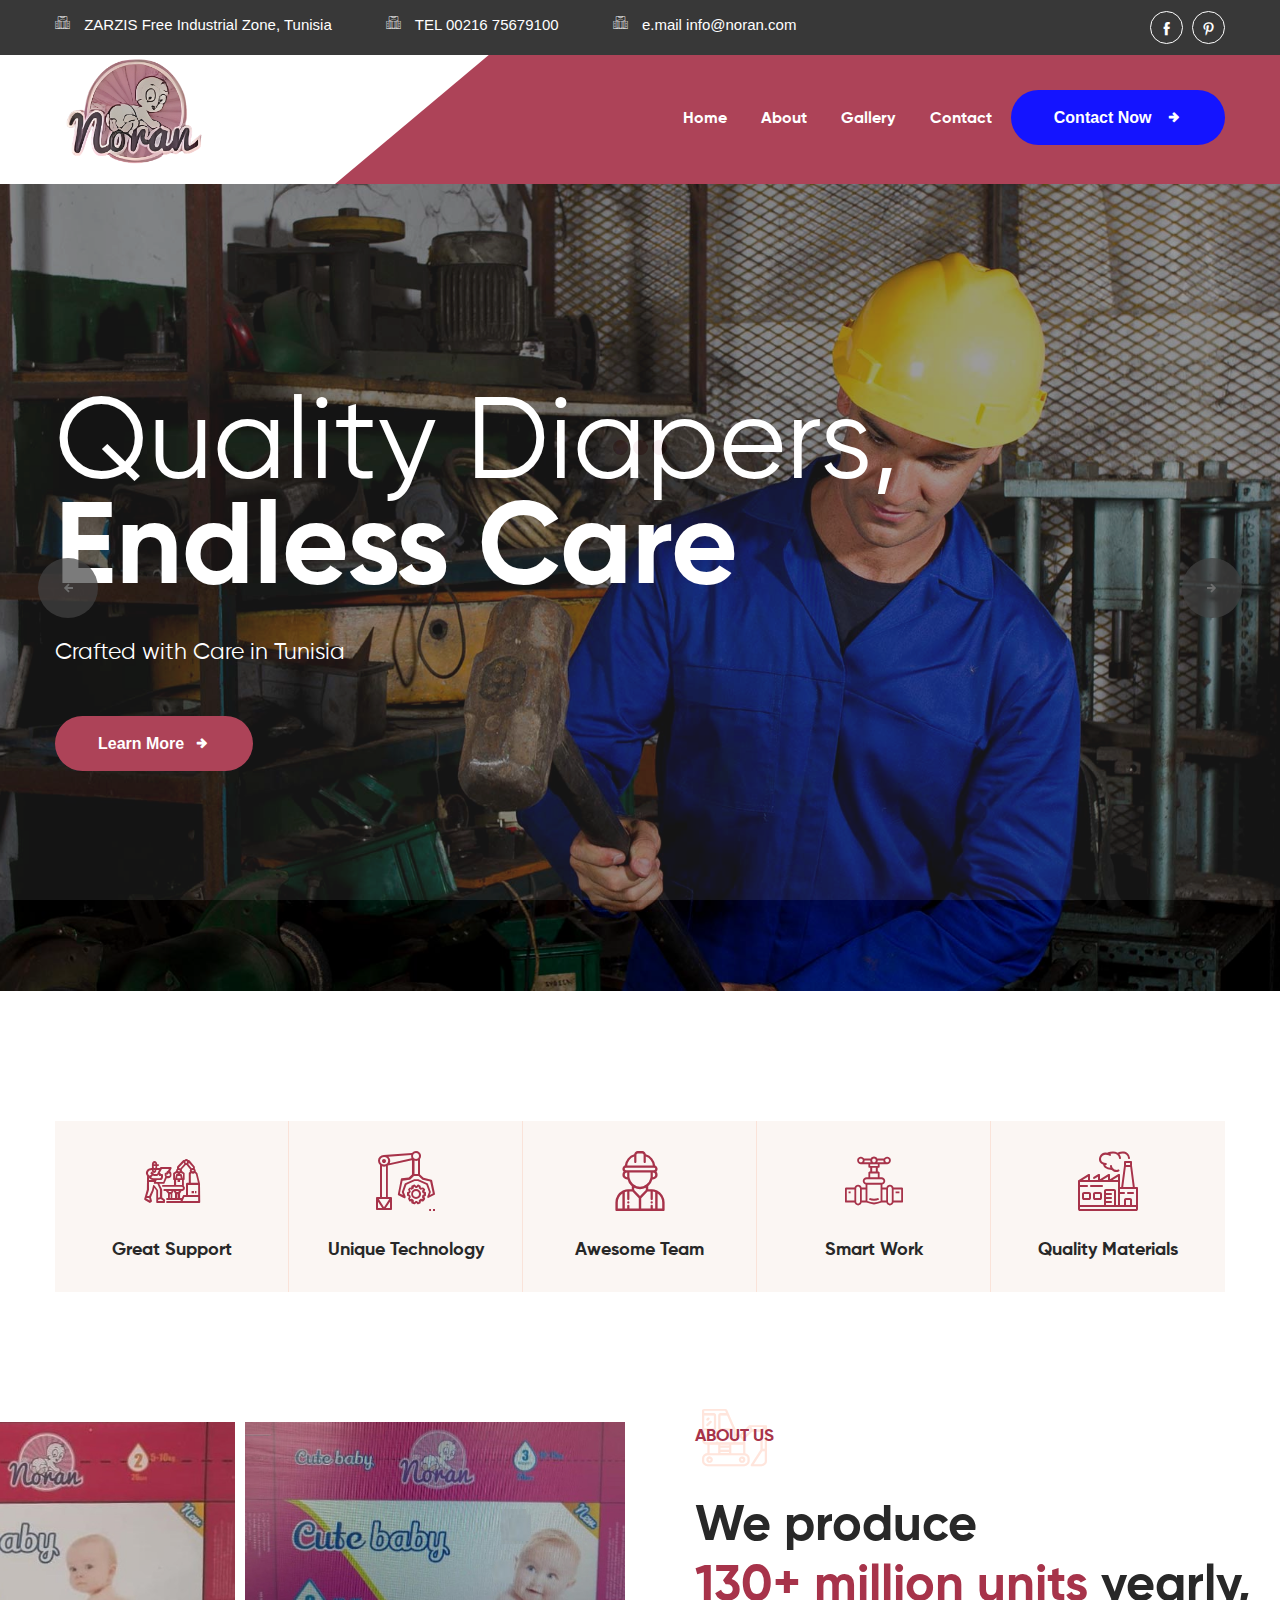
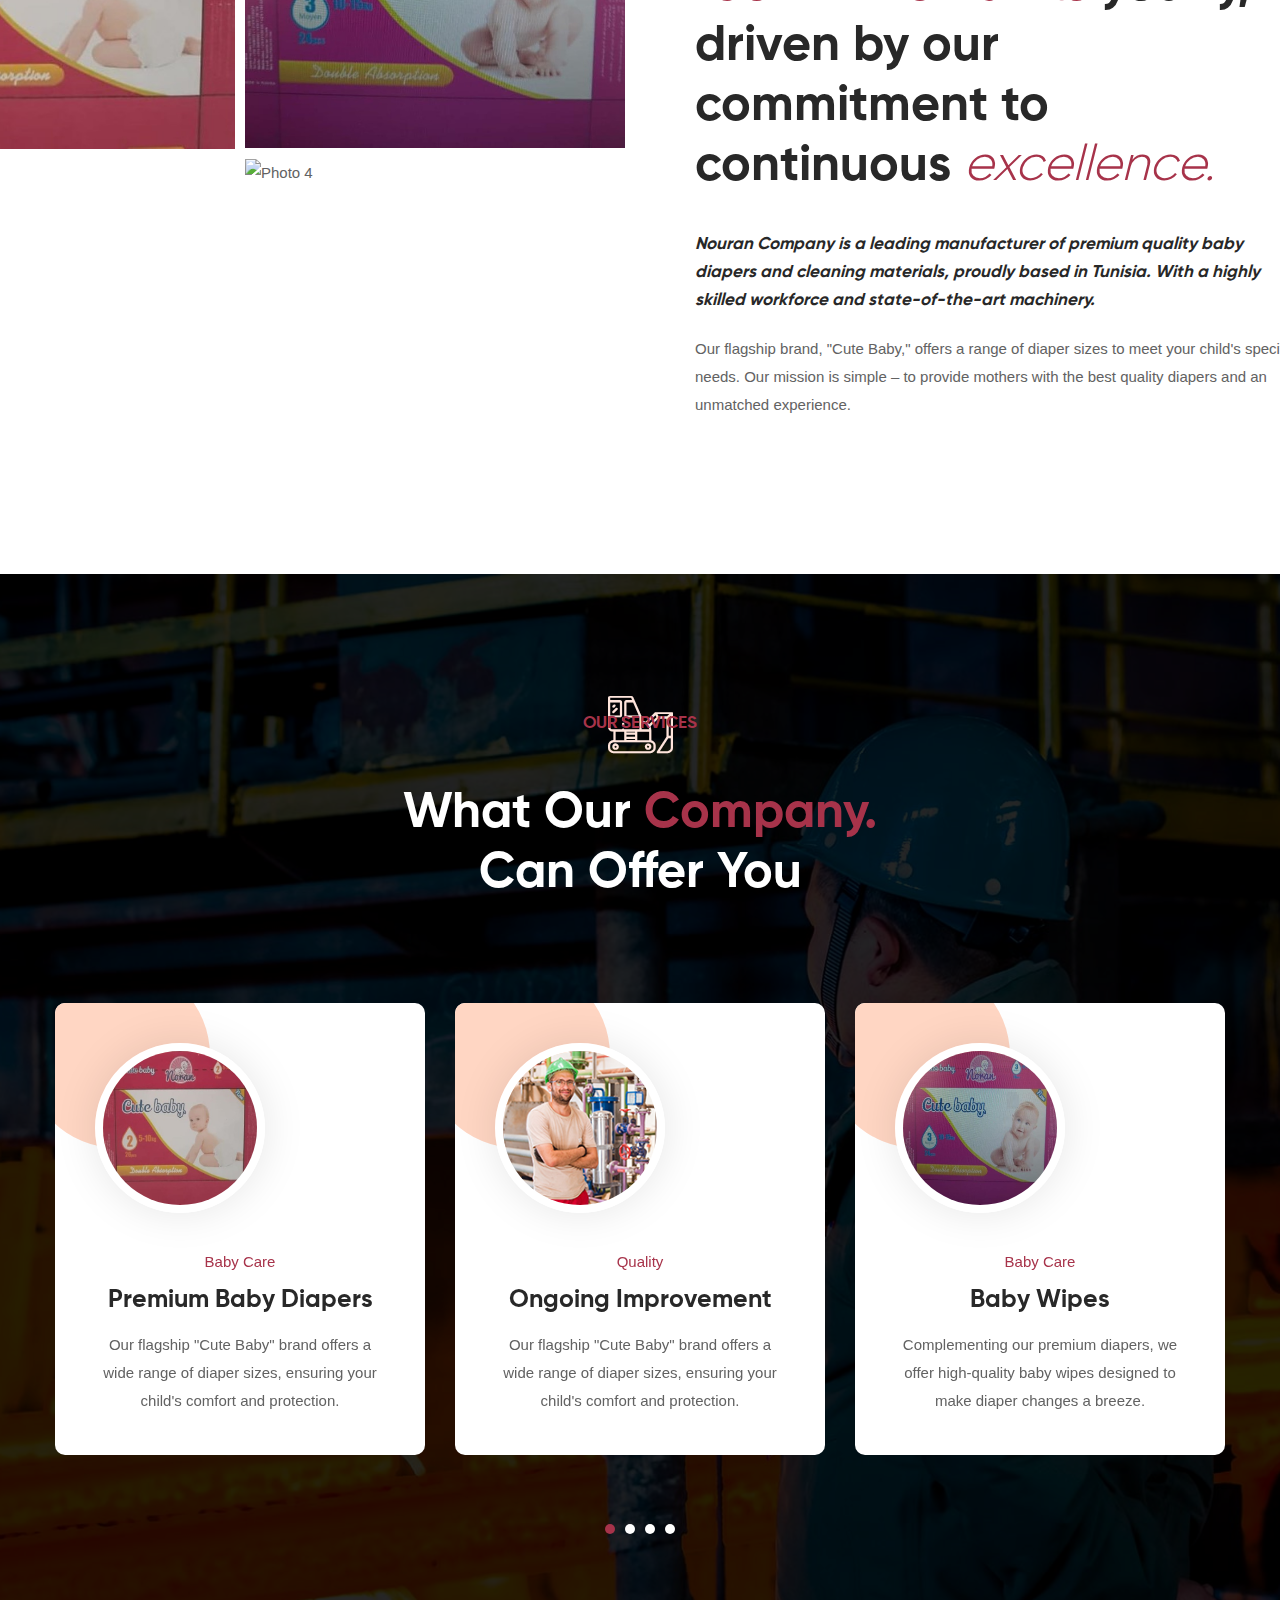
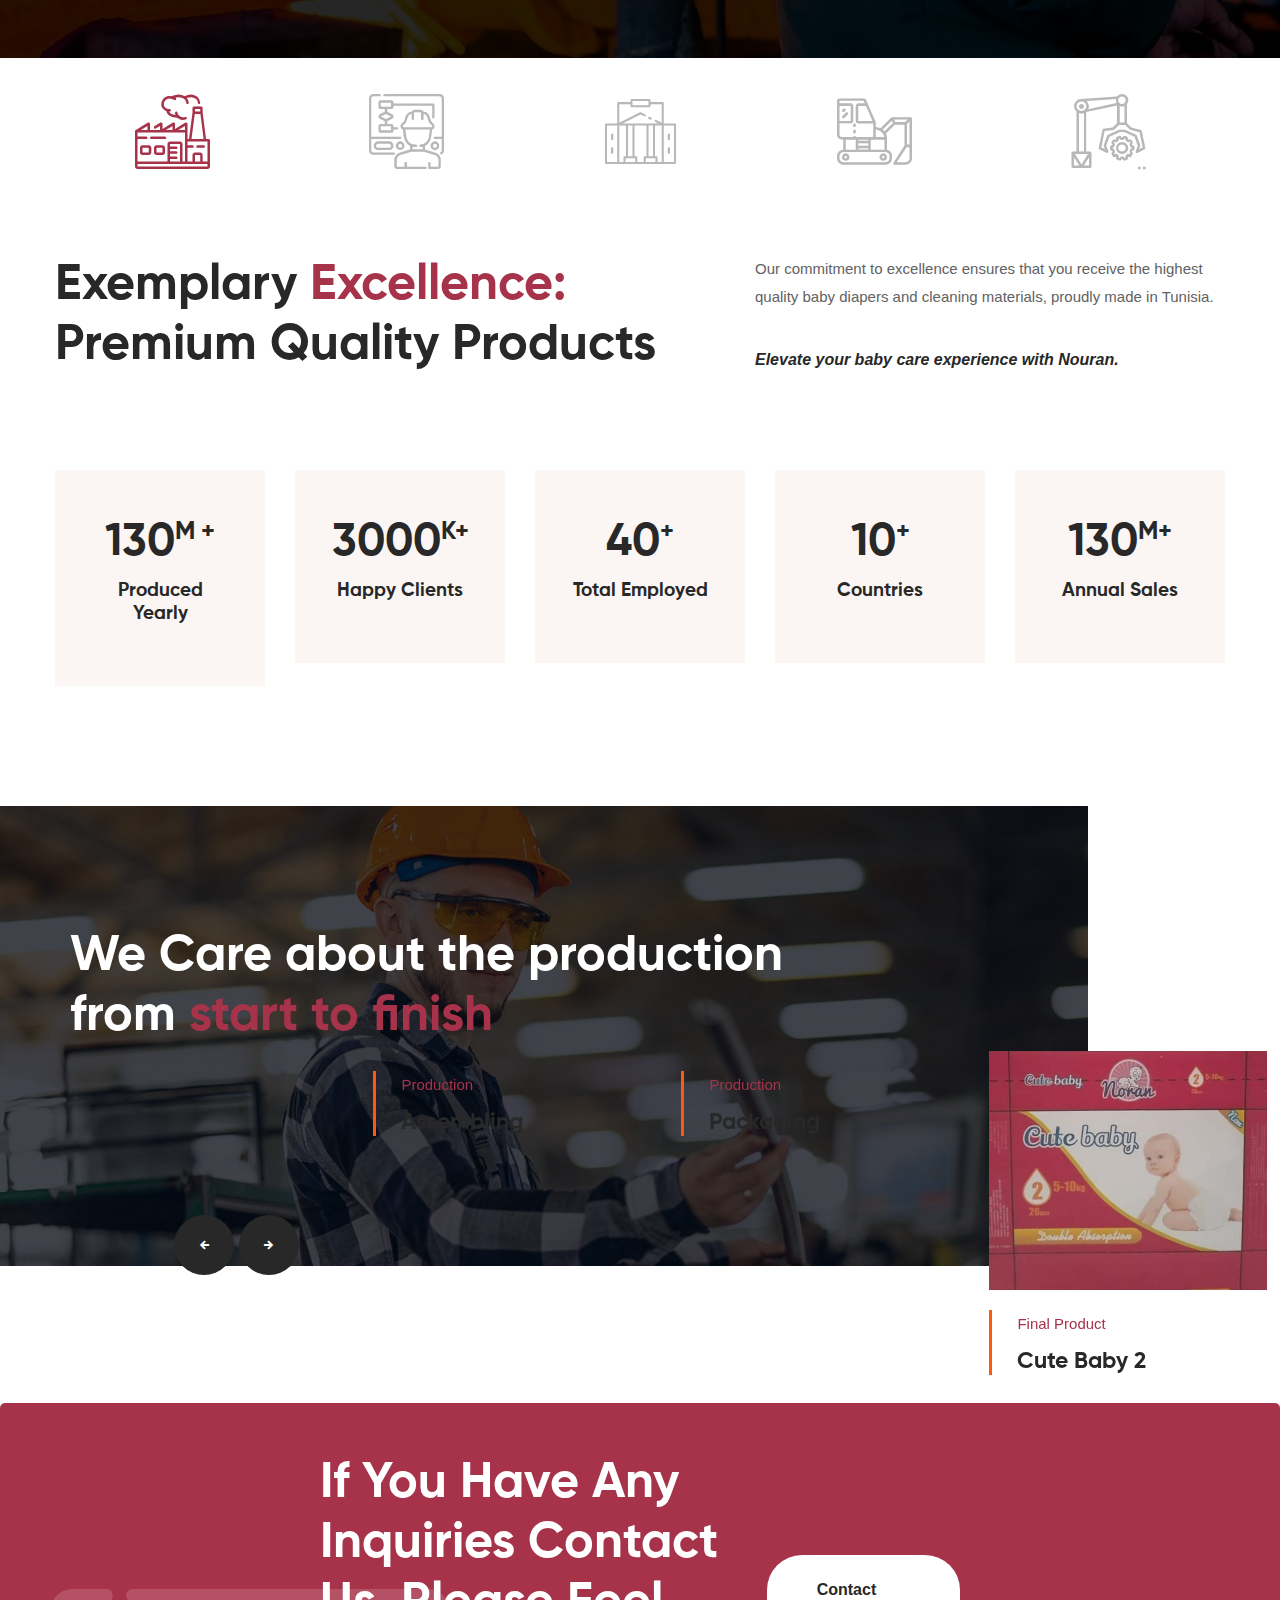
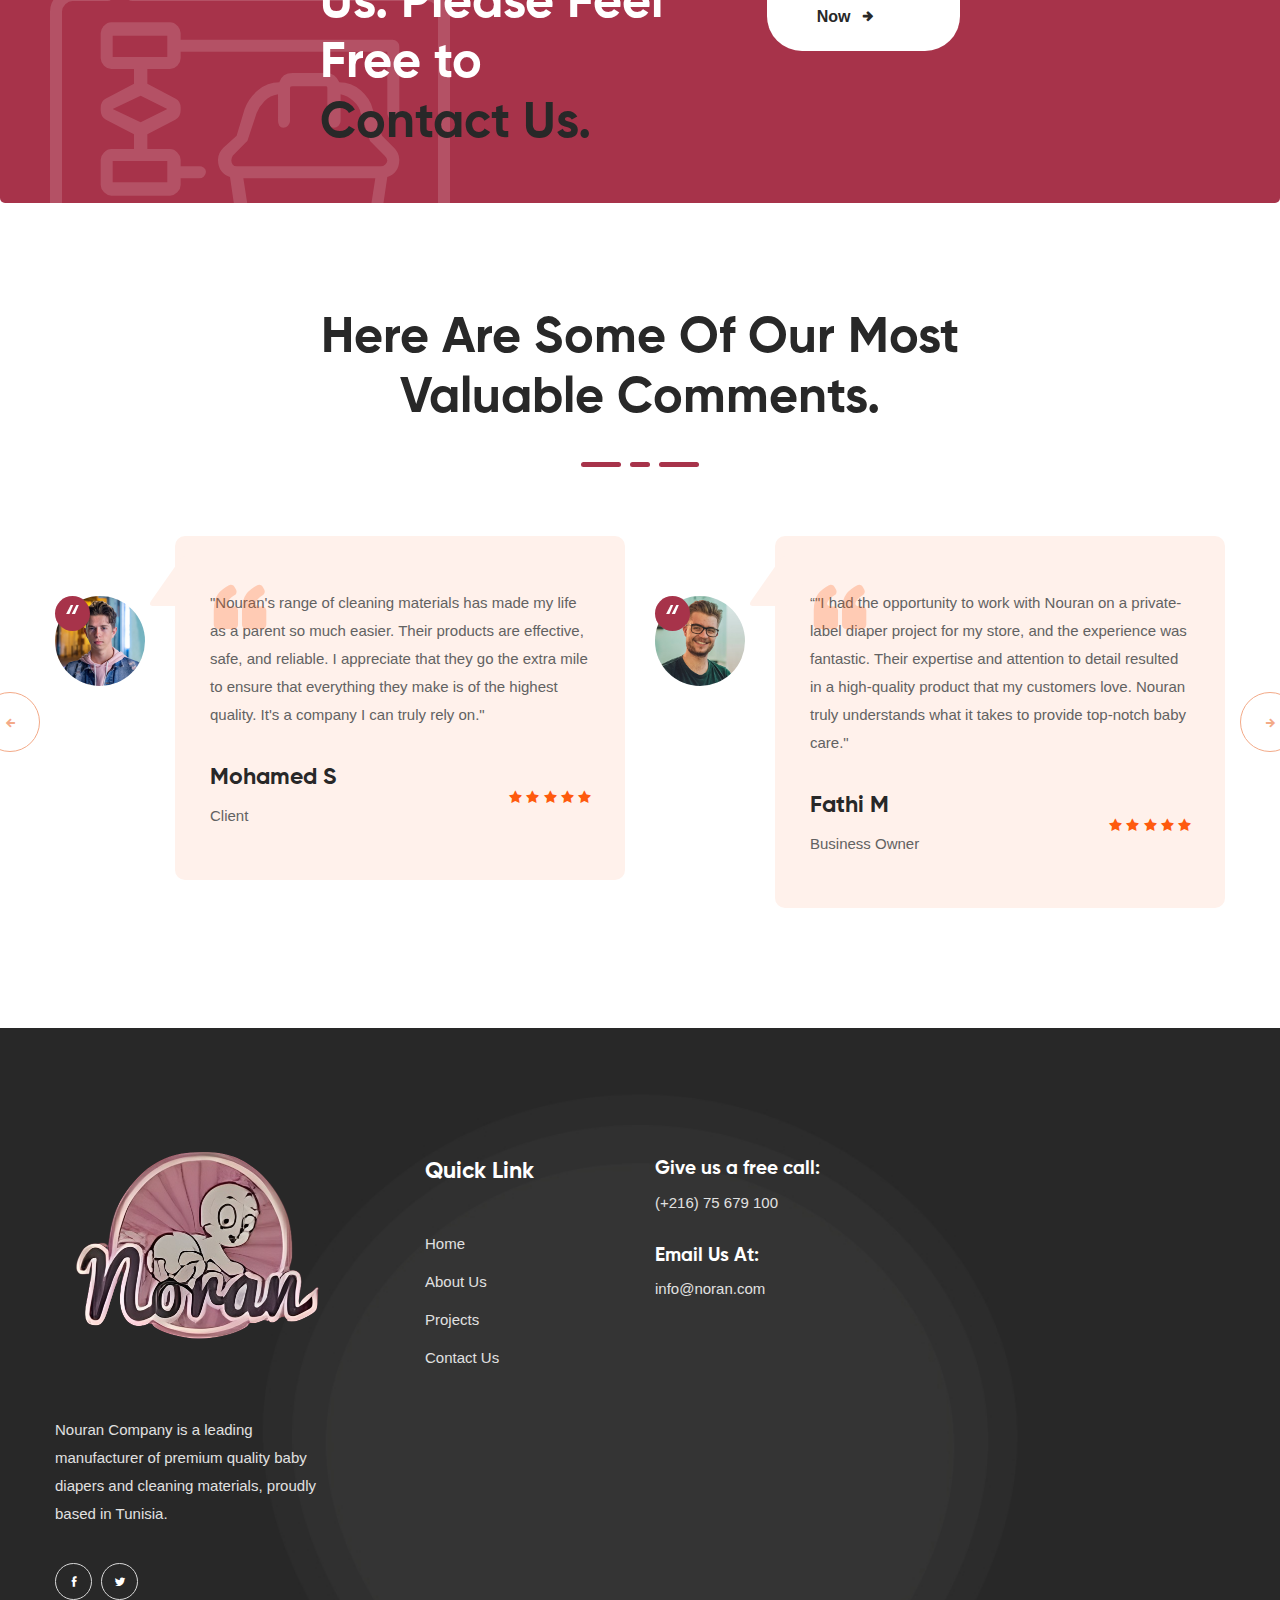
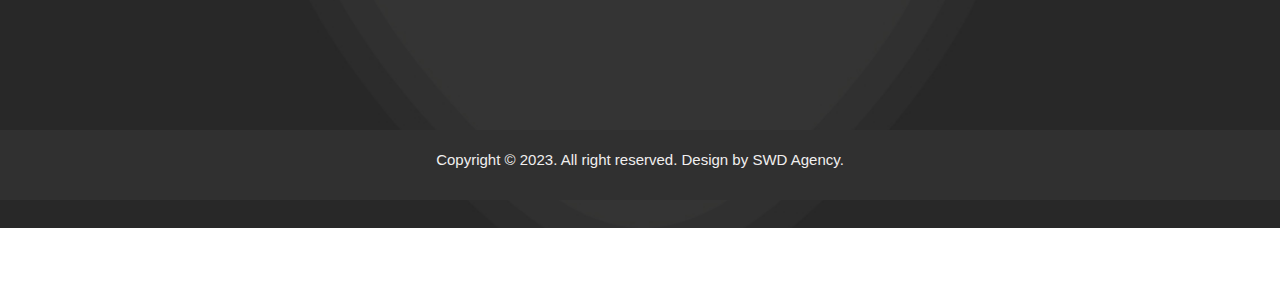
==== commit ebad154f: "u" ====
--- a/index.html
+++ b/index.html
@@ -271,7 +271,7 @@
                     <div class="col-lg-4">
                         <div class="service-item text-center mb-55">
                             <div class="service-img">
-                                <img src="assets/images/service/service-1.jpg" alt="">
+                                <img src="assets/images/cute.jpeg" alt="">
                             </div>
                             <div class="service-content">
                                 <span class="position">Baby Care</span>
@@ -298,7 +298,7 @@
                     <div class="col-lg-4">
                         <div class="service-item text-center mb-55">
                             <div class="service-img">
-                                <img src="assets/images/service/service-3.jpg" alt="">
+                                <img src="assets/images/cute2.jpeg" alt="">
                             </div>
                             <div class="service-content">
                                 <span class="position">Baby Care</span>
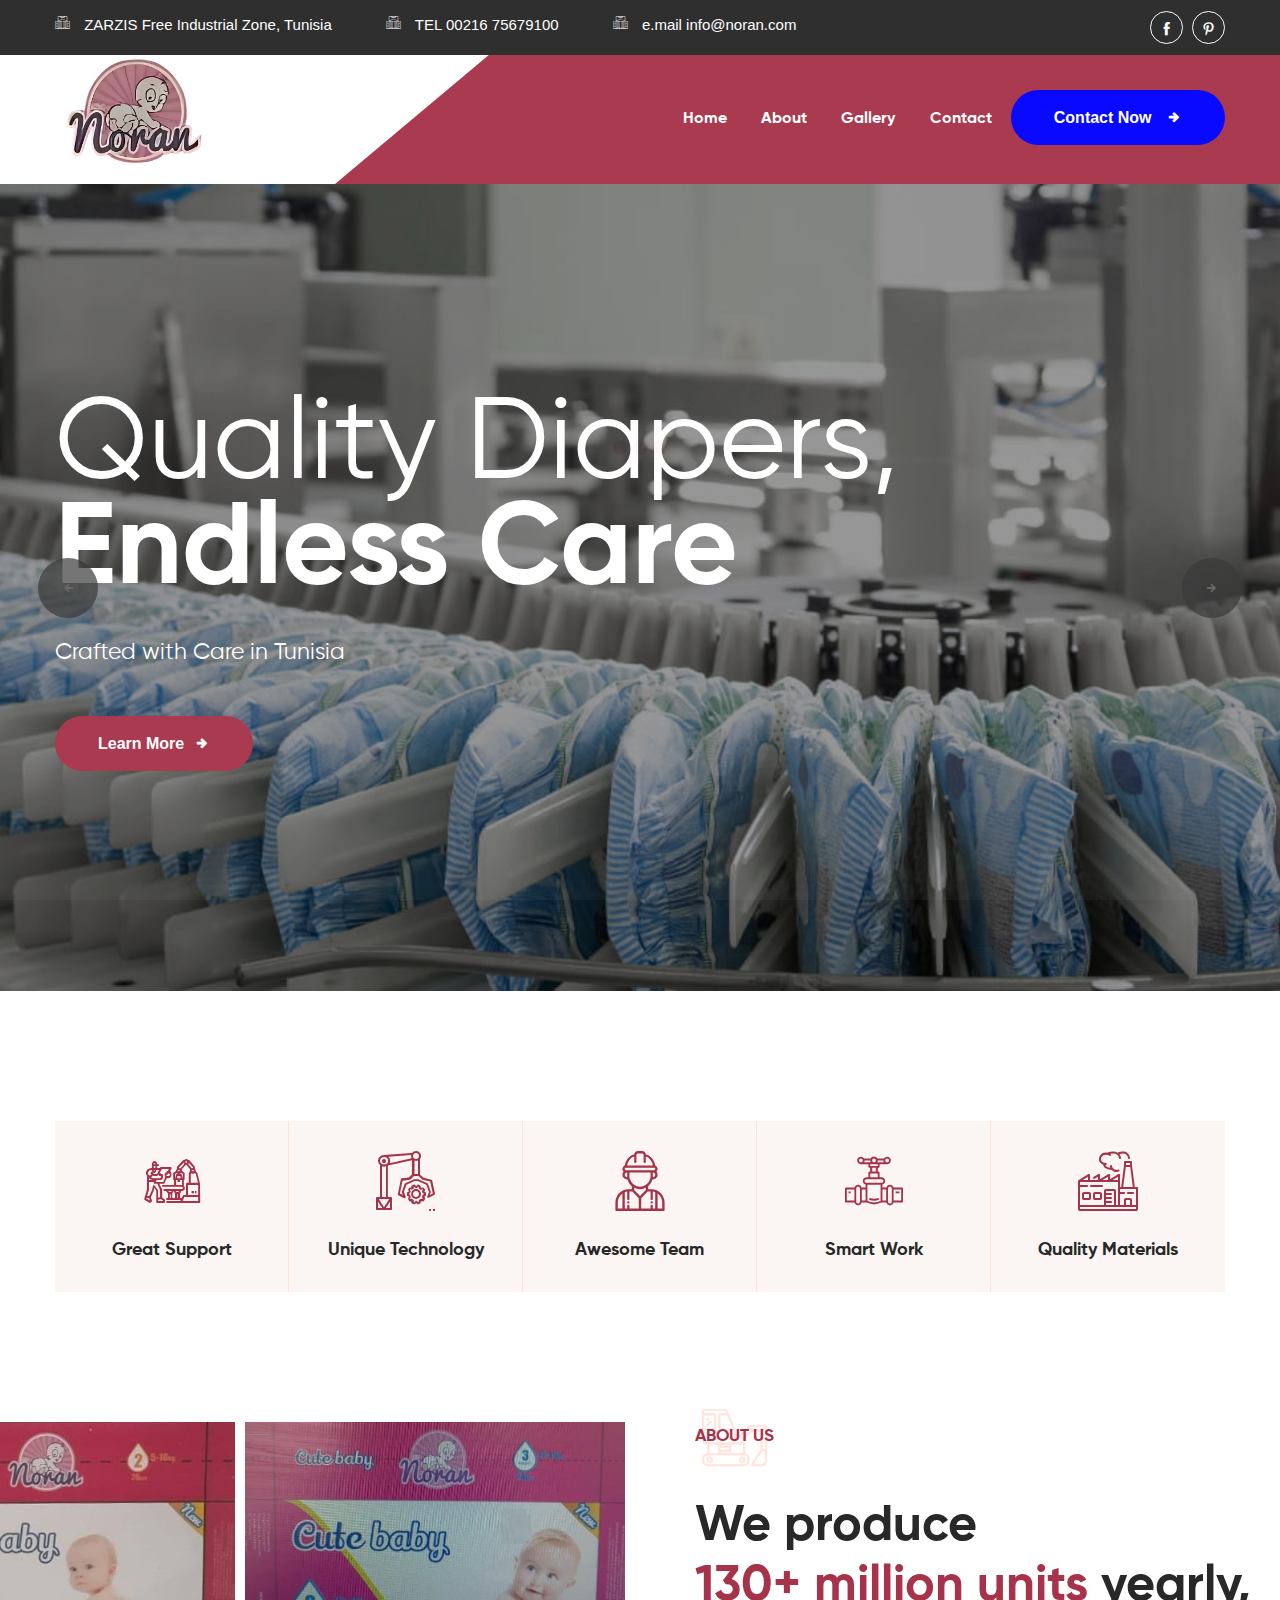
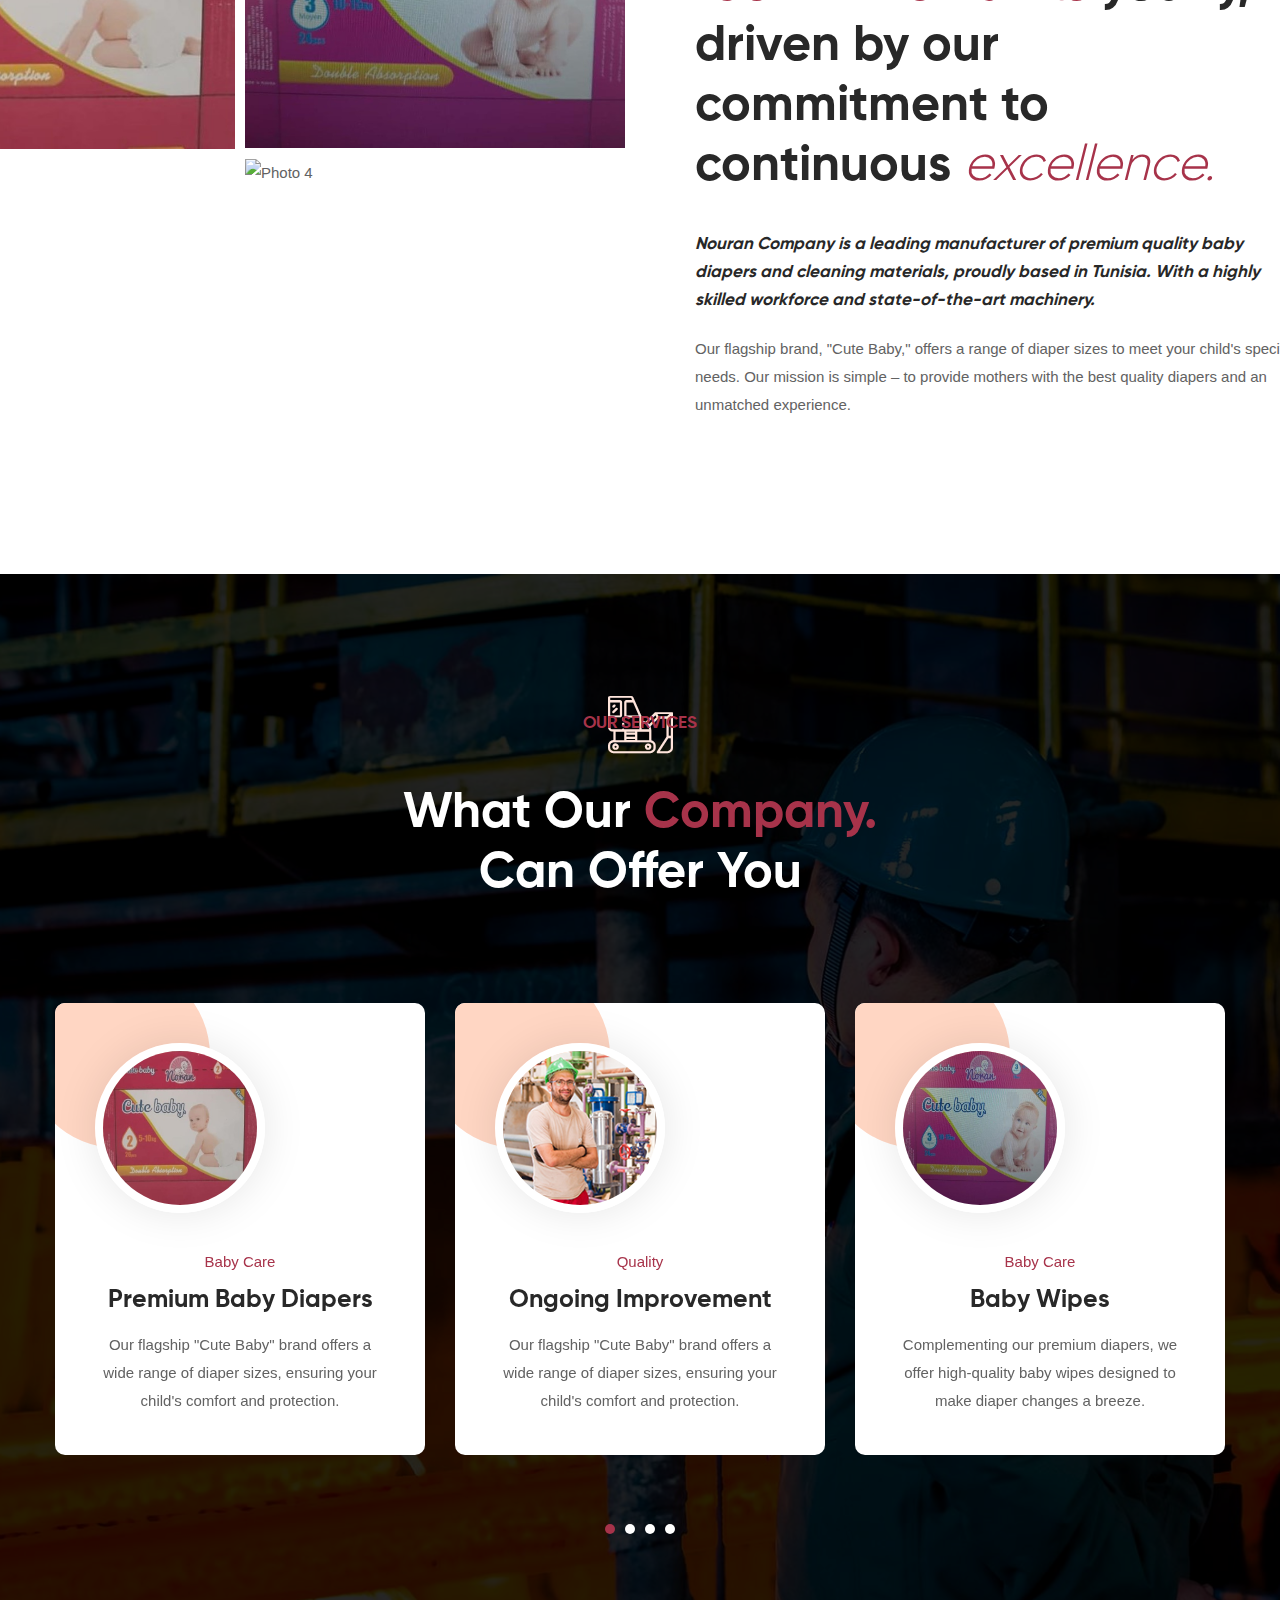
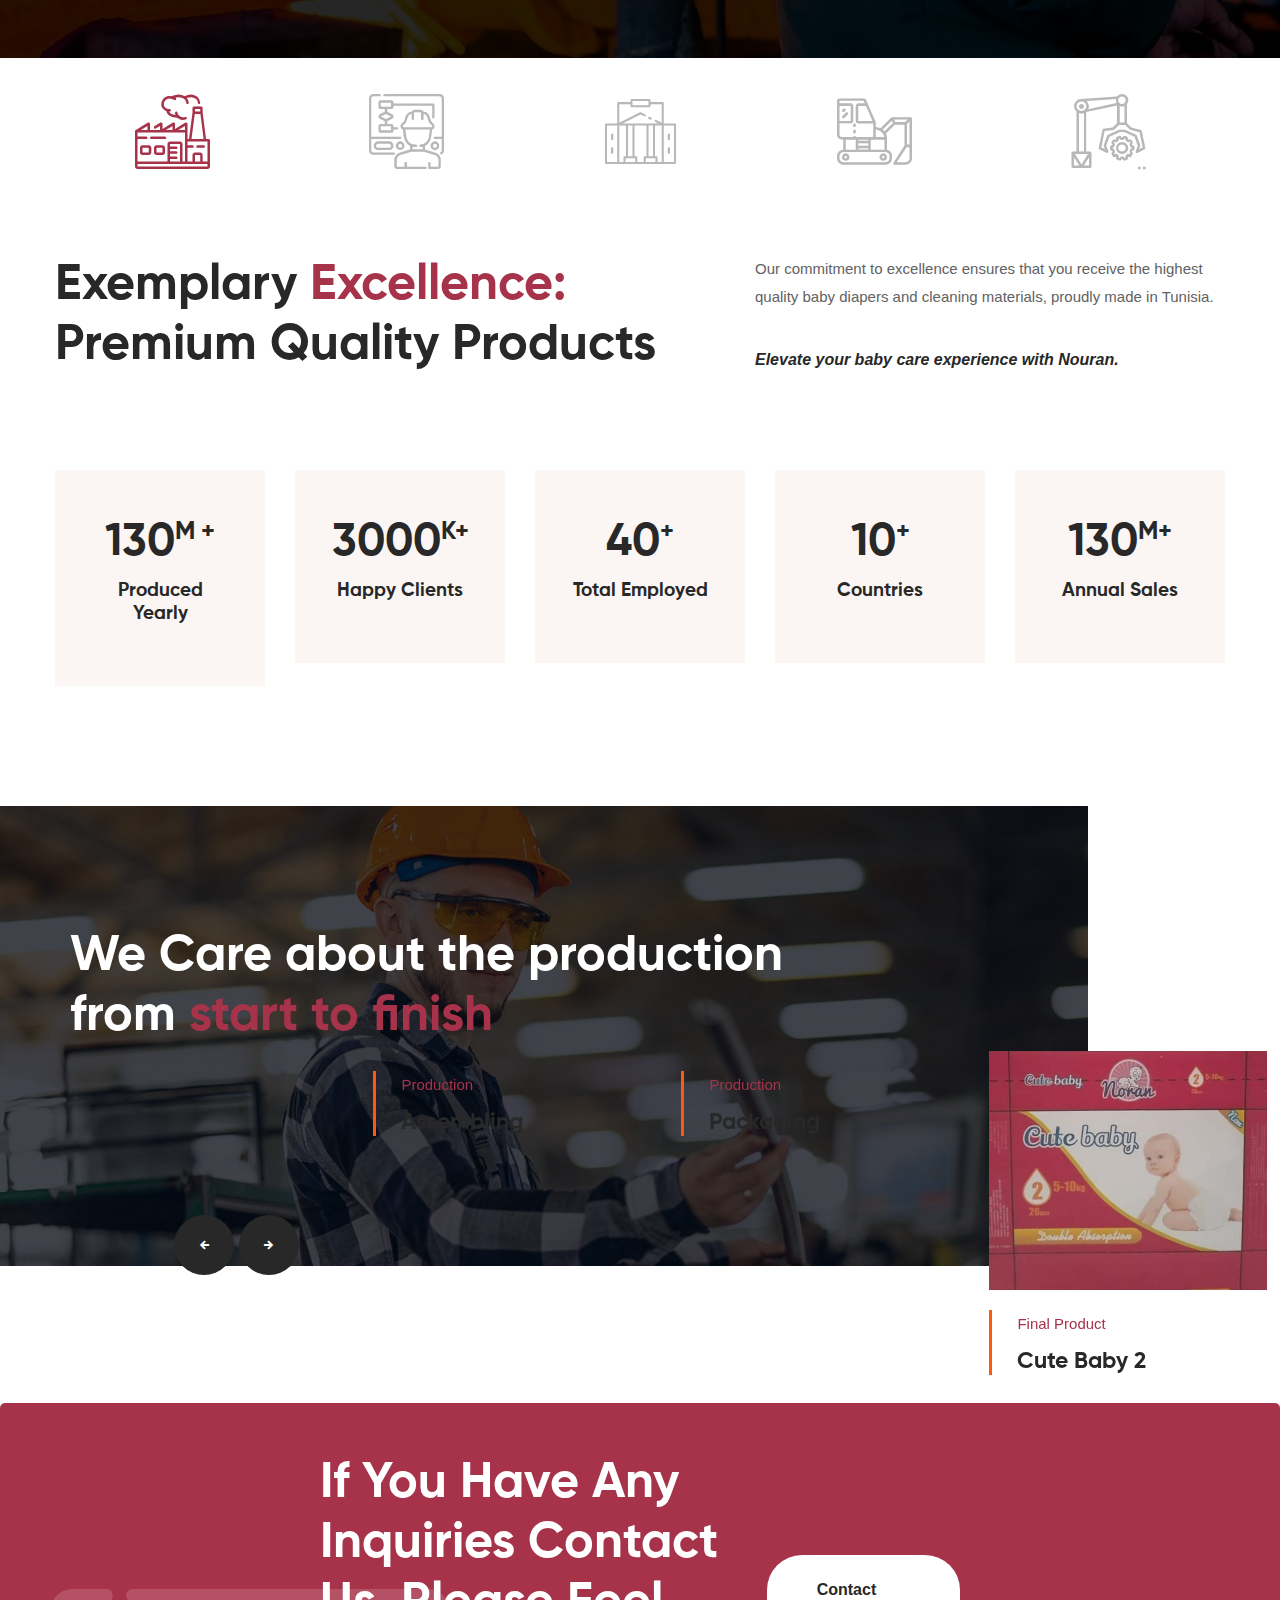
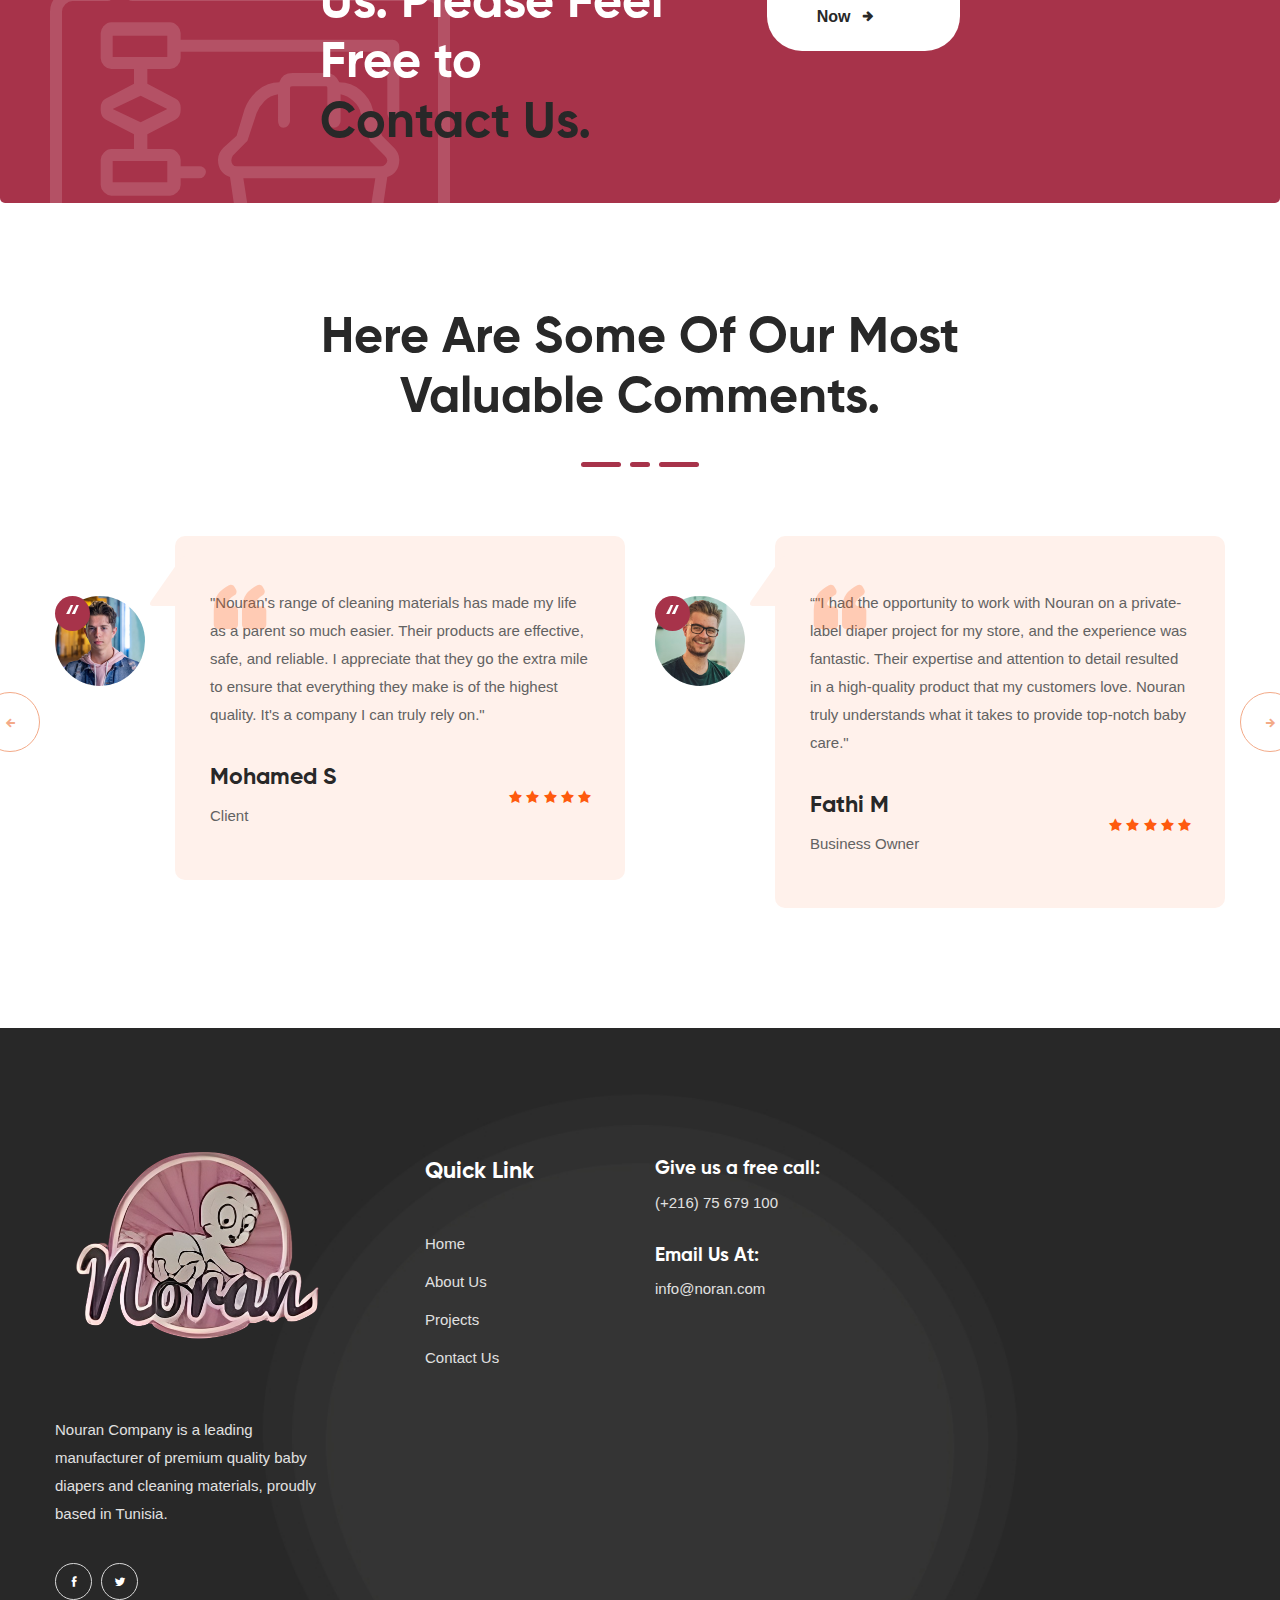
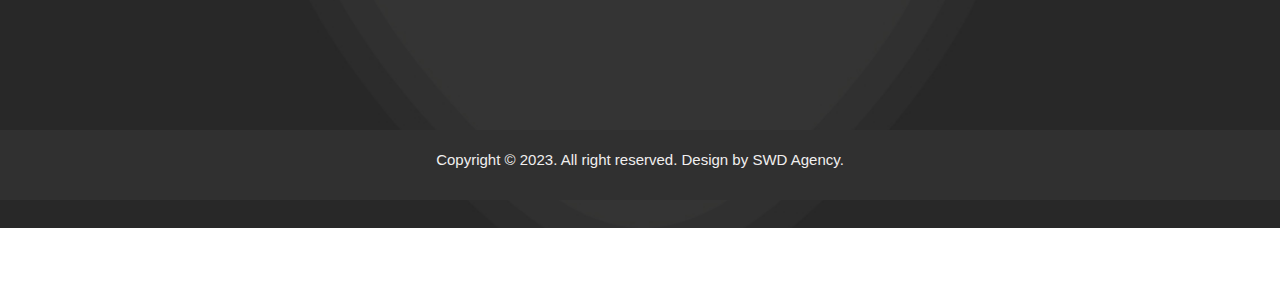
==== commit f18df615: "u" ====
--- a/index.html
+++ b/index.html
@@ -105,7 +105,7 @@
         <!--====== Start Banner section ======-->
         <section class="banner-area-v1">
             <div class="hero-slider-one">
-                <div class="single-hero bg_cover" style="background-image: url(assets/images/bg/home-one-slider-1.jpg);">
+                <div class="single-hero bg_cover" style="background-image: url(assets/images/hero.jpg);">
                     <div class="container">
                         <div class="row">
                             <div class="col-lg-12">
@@ -120,7 +120,7 @@
                         </div>
                     </div>
                 </div>
-                <div class="single-hero bg_cover" style="background-image: url(assets/images/bg/home-one-slider-2.jpg);">
+                <div class="single-hero bg_cover" style="background-image: url(assets/images/Diaper\ Blog\ Graphic.png);">
                     <div class="container">
                         <div class="row">
                             <div class="col-lg-12">
@@ -135,21 +135,7 @@
                         </div>
                     </div>
                 </div>
-                <div class="single-hero bg_cover" style="background-image: url(assets/images/bg/home-one-slider-3.jpg);">
-                    <div class="container">
-                        <div class="row">
-                            <div class="col-lg-12">
-                                <div class="hero-content">
-                                    <h1><span>Cute Baby: </span>
-                                        Your Baby's Best Friend
-                                        </h1>
-                                    <h4>Join Us on Our Journey to Redefine Baby Care</h4>
-                                    <a href="#" class="main-btn">Learn More</a>
-                                </div>
-                            </div>
-                        </div>
-                    </div>
-                </div>
+           
             </div>
             <div class="hero-arrows"></div>
         </section><!--====== End Banner section ======-->
